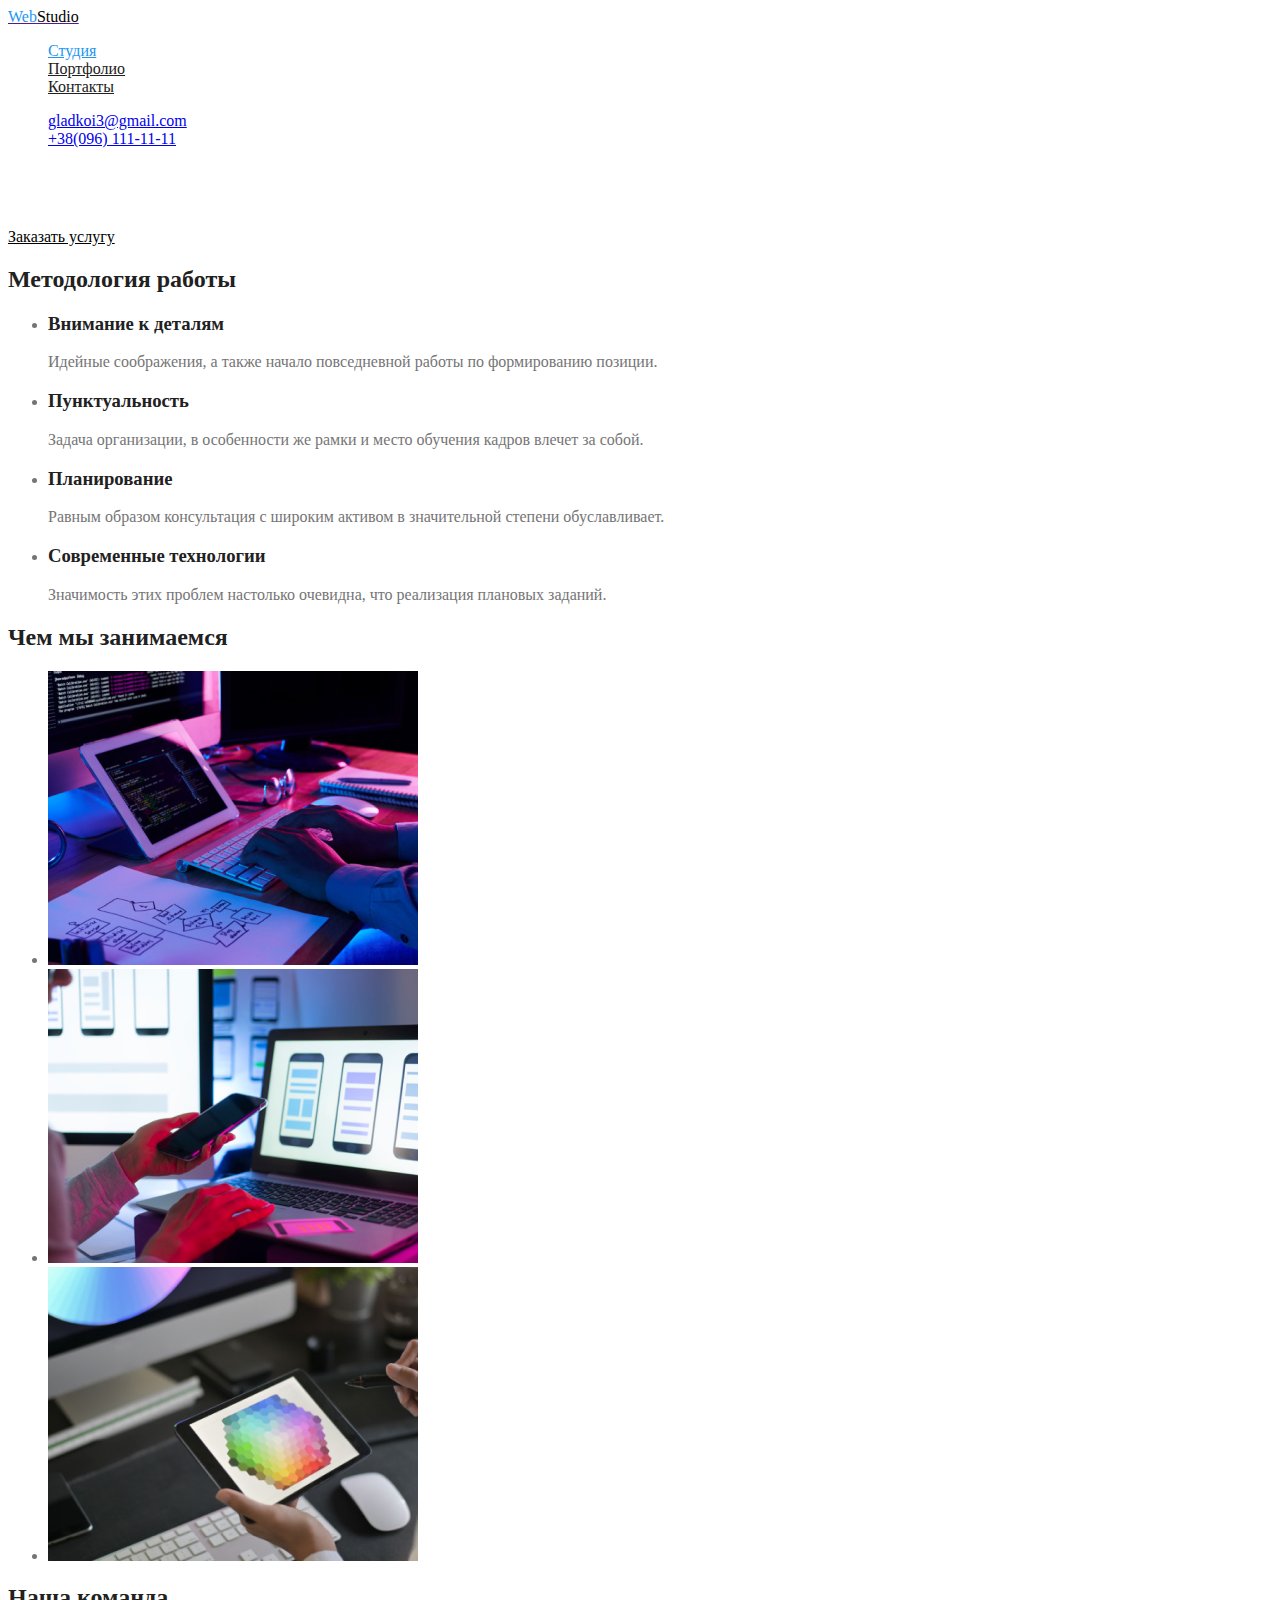
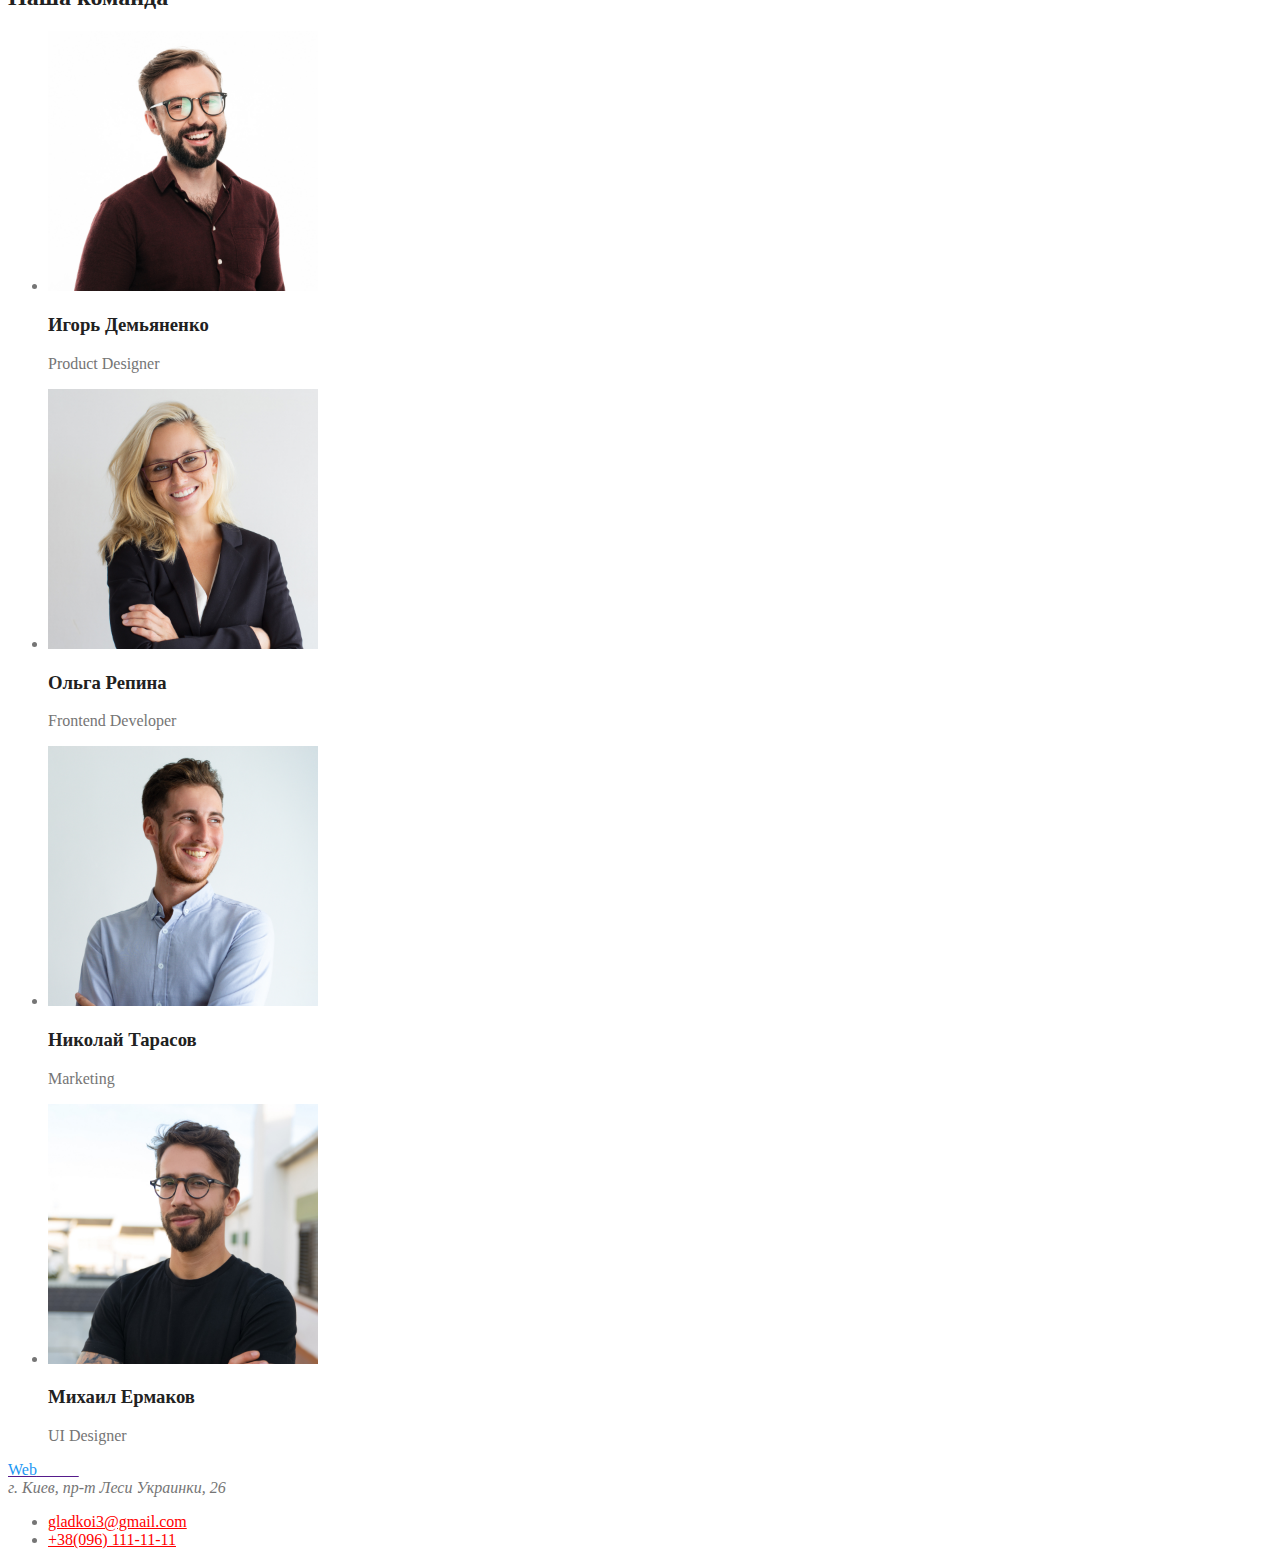
==== index.html @ ba532610 "почті" ====
<!DOCTYPE html>
<html lang="ru">

<head>
    <!-- Служебная информация -->
    <meta charset="utf-8">
    <title> ДЗ по первому занятию</title>
    <link rel="stylesheet" href="./css/css.css">
</head>

<body>
    <!---Шапка -->
    <header>
        <nav>
            <a href="" class="logo"><span class="logo-web">Web</span><span class="logo-studio">Studio</span> </a>

            <ul class="nav-site list">
                <li><a href="./index.html" class="link current">Студия</a></li>
                <li><a href="./portfolio.html" class="link">Портфолио</a></li>
                <li><a href="" class="link">Контакты</a></li>
            </ul>
        </nav>
        <ul class="nav-addres list">
            <!-- Ссылка на адрес электронной почты  -->
            <li><a href="mailto:gladkoi3@gmail.com" class="link">gladkoi3@gmail.com</a></li>
            <!-- Ссылка на телефонный номер -->
            <li><a href="tel:+380961111111" class="link">+38(096) 111-11-11</a></li>
        </ul>
    </header>
    <!--Решение бизнеса -->
    <main>
        <!-- Герой -->
        <section class="hero">
            <h1 class="hero-title">Эффективные решения для вашего бизнеса</h1>
            <a href="" class="button current">Заказать услугу</a>
        </section>
        <!-- Преимущества(advantages) -->
        <section class="section">
            <h2 class="section-title">Методология работы</h2>

            <ul class="advantages">
                <li>
                    <h3 class="title">Внимание к деталям</h3>
                    <p>
                        Идейные соображения, а также начало повседневной работы по формированию позиции.
                    </p>
                </li>
                <li>
                    <h3 class="title">Пунктуальность</h3>
                    <p>
                        Задача организации, в особенности же рамки и место обучения кадров влечет за собой.
                    </p>
                </li>
                <li>
                    <h3 class="title">Планирование</h3>
                    <p>
                        Равным образом консультация с широким активом в значительной степени обуславливает.
                    </p>
                </li>
                <li>
                    <h3 class="title">Современные технологии</h3>
                    <p>
                        Значимость этих проблем настолько очевидна, что реализация плановых заданий. </p>
                </li>
            </ul>
        </section>
        <!--- Чем занимаемся -->
        <section class="section">
            <h2 class="section-title">Чем мы занимаемся</h2>
            <ul class="work">
                <li class="page">
                    <a href=""></a>
                    <img src="./img/1.png" alt="" width="370" height="294">
                </li>
                <li>
                    <a href=""></a>
                    <img src="./img/2.png" alt="" width="370" height="294">
                </li>
                <li>
                    <a href=""></a>
                    <img src="./img/3.png" alt="" width="370" height="294">
                </li>

            </ul>



        </section>
        <!-- Команда -->
        <section class="section">
            <h2 class="section-title">Наша команда</h2>
            <ul class="command">
                <li>
                    <img src="./img/Igor.jpg" alt="" width="270" height="260">
                    <h3 class="title">Игорь Демьяненко</h3>
                    <p><span lang="en"> Product Designer</span></p>
                </li>

                <li>
                    <img src="./img/Olga.jpg" alt="" width="270" height="260">
                    <h3 class="title">Ольга Репина</h3>
                    <p><span lang="en">Frontend Developer</span></p>
                </li>

                <li>
                    <img src="./img/Nikolai.jpg" alt="" width="270" height="260">
                    <h3 class="title">Николай Тарасов</h3>
                    <p><span lang="en">Marketing</span></p>
                </li>

                <li>
                    <img src="./img/Michail.jpg" alt="" width="270" height="260">
                    <h3 class="title">Михаил Ермаков</h3>
                    <p><span lang="en">UI Designer</span></p>
                </li>

            </ul>

        </section>
    </main>
    <!--Подвал-->
    <footer>
        <a href="" class="logo"><span class="logo-web">Web</span><span class="right-studio">Studio</span> </a>
        <address>г. Киев, пр-т Леси Украинки, 26</address>
        <ul class="footer">
            <!-- Ссылка на адрес электронной почты  -->
            <li><a href="mailto:gladkoi3@gmail.com " class="link">gladkoi3@gmail.com</a></li>
            <!-- Ссылка на телефонный номер -->
            <li><a href="tel:+380961111111" class="link">+38(096) 111-11-11</a></li>
        </ul>


    </footer>

</body>

</html>
---- css/css.css ----
:root {
  --prymari-text-color: #757575;
  --title-text-color: #212121;
  --accent-color: #2196f3;
  --black-text: #000000;
  --white-text: #ffffff;
}

body {
  background-color: #ffffff;
  color: var(--prymari-text-color);
}
.list {
  list-style: none;
}
/*Колір основного тексту: color:#757575; */
/*Колір втооринного тексту:сolor:  #212121;*/
/* Чорний лого:#000000;білий лого:color: #FFFFFF; */
/* Акцент-синій #2196F3;*/
/*Вторичний колір фону: #E5E5E5*/

/*Стилізація лого- logo*/
.logo-web {
  color: var(--accent-color);
}
.logo-studio {
  color: var(--black-text);
}

/*Стилізація навігації по сайту - nav-site*/
.nav-site .link {
  color: var(--title-text-color);
}
.nav-site .link:hover,
.nav-site .link:focus {
  color: var(--accent-color);
}
.nav-site .link.current {
  color: var(--accent-color);
}
}
/*Стилызація навігації адресу - nav-addres*/
.nav-addres .link {
  color: var(--prymari-text-color);
}
.nav-addres .link:hover,
.nav-addres .link:focus {
  color: var(--accent-color);
}
/*Hero*/
.hero-title {
  color: var(--white-text);
}
/* Стилізація Преимуществ(advantages)*/
.section .section-title {
  color: var(--title-text-color);
}
.advantages .title {
  color: var(--title-text-color);
}
/* Чем занимаемся(work)*/

/* Команда(command)*/

.command .title {
  color: var(--title-text-color);
}
/* Стилізація підвалу(footer)*/
.right-studio {
  color: var(--white-text);
}
.footer .link {
  color: red; /* rgba(255, 255, 255, 0.6);*/
}
.button {
  color: var(--black-text);
  background-color: var(--white-text);
}
.hero .prymari {
  color: var(--white-text);
  background-color: var(--accent-color);
}

/* portfolio*/

 .project .project-title{
  color: var(--title-text-color);
}
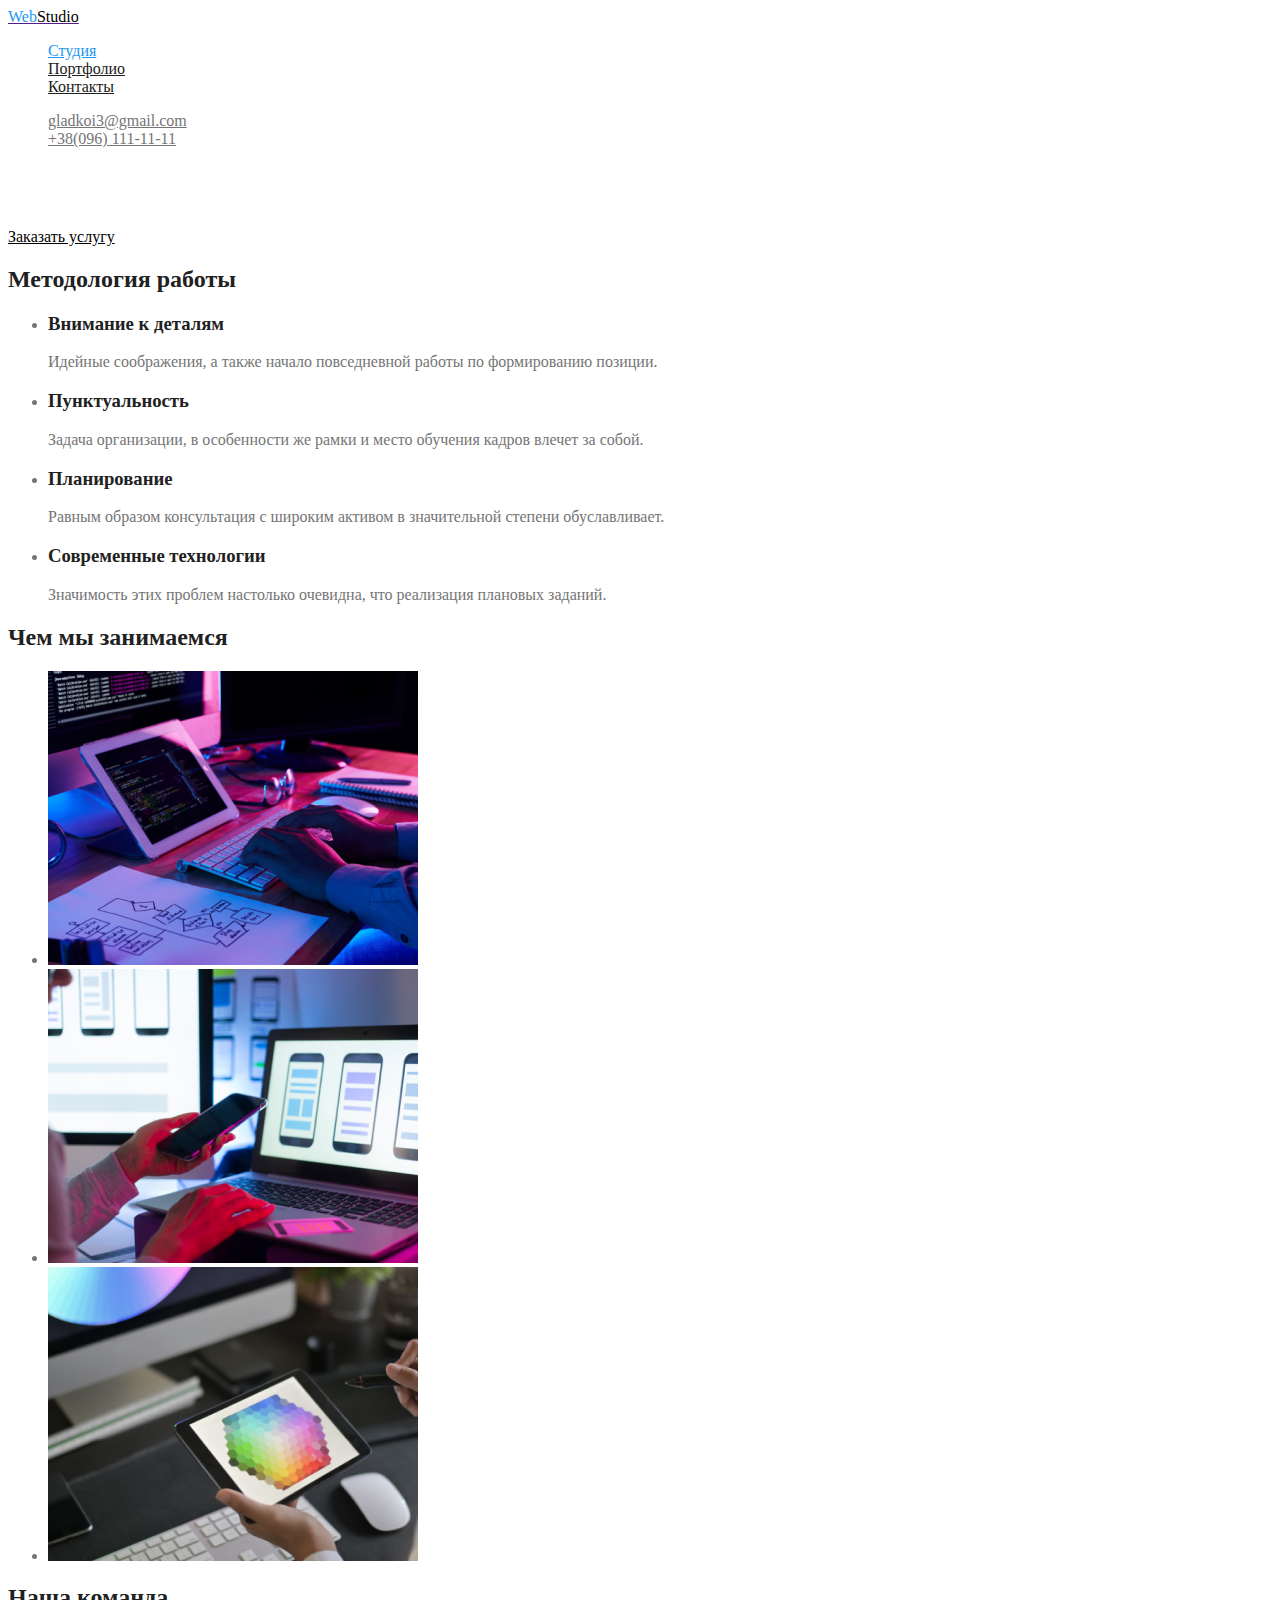
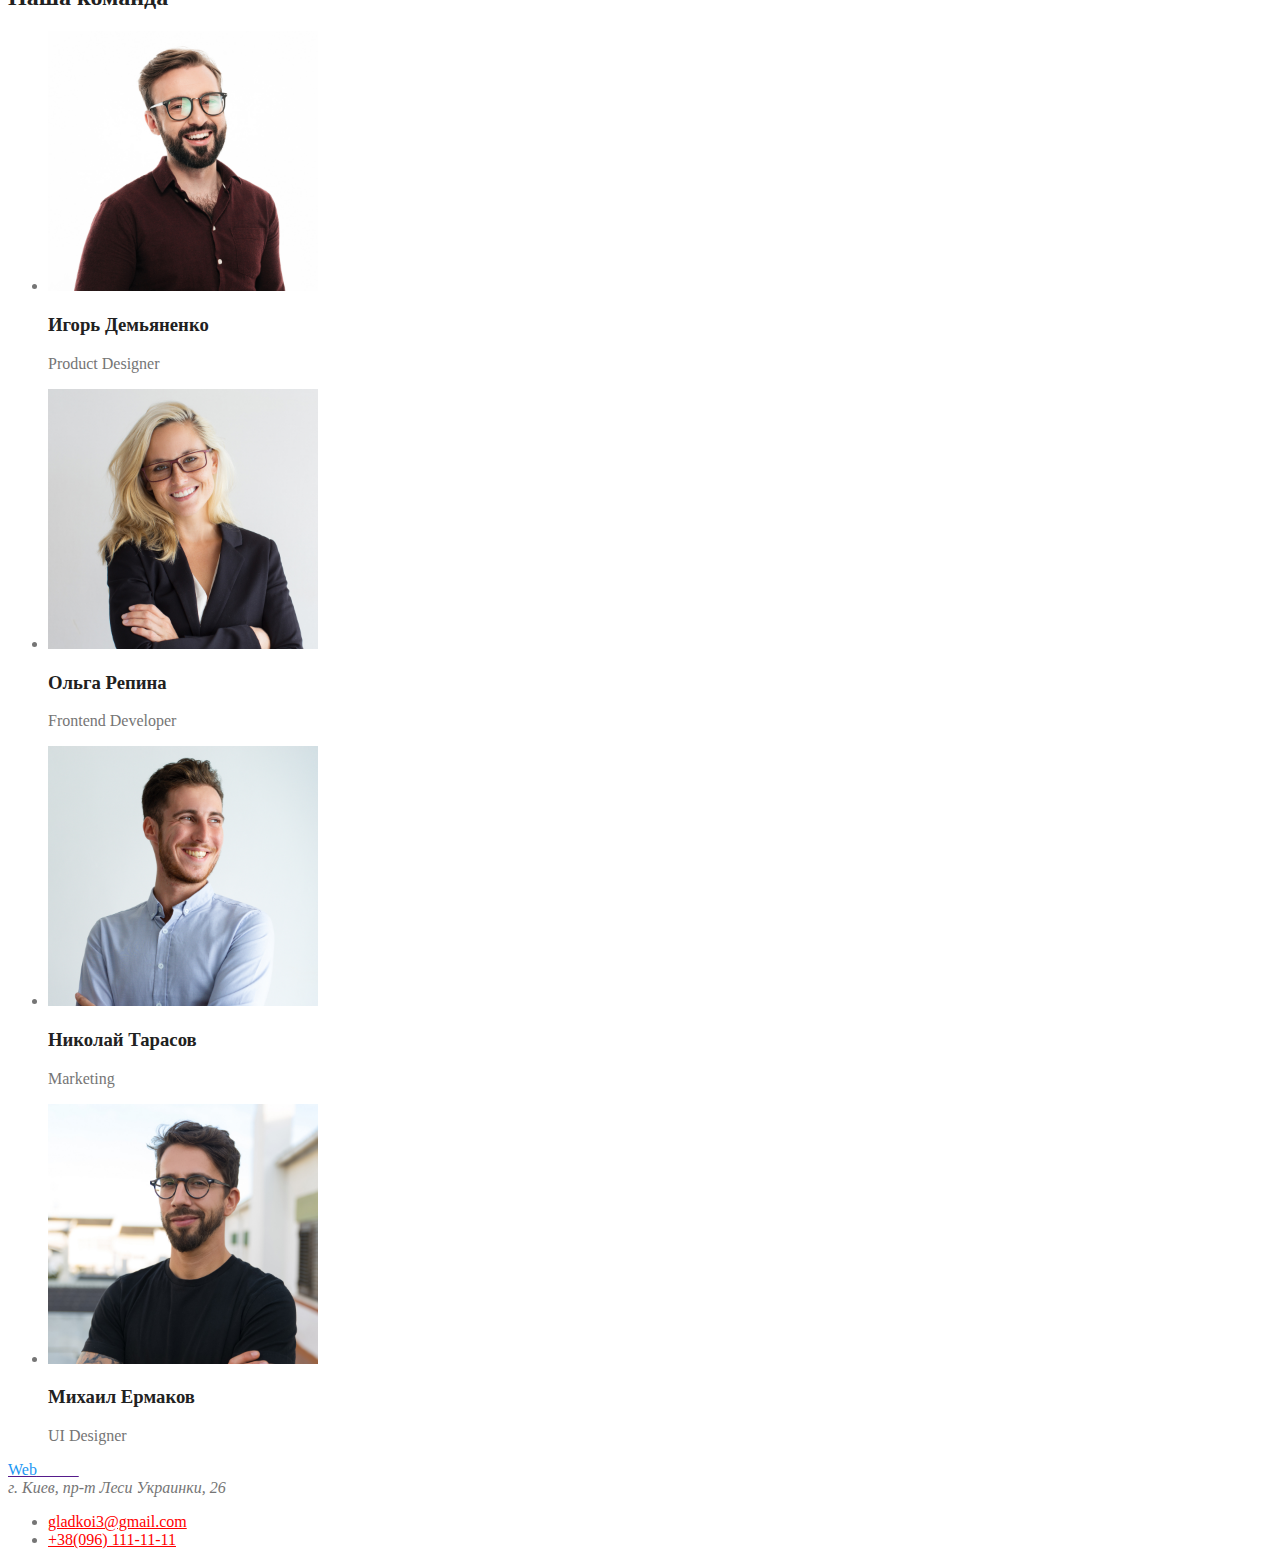
==== commit 06a449dc: "почті" ====
--- a/index.html
+++ b/index.html
@@ -12,15 +12,15 @@
     <!---Шапка -->
     <header>
         <nav>
-            <a href="" class="logo"><span class="logo-web">Web</span><span class="logo-studio">Studio</span> </a>
+            <a href="" class="logo"><span class="logo-accent">Web</span><span class="logo-studio">Studio</span> </a>
 
-            <ul class="nav-site list">
+            <ul class="site-nav list">
                 <li><a href="./index.html" class="link current">Студия</a></li>
                 <li><a href="./portfolio.html" class="link">Портфолио</a></li>
                 <li><a href="" class="link">Контакты</a></li>
             </ul>
         </nav>
-        <ul class="nav-addres list">
+        <ul class="contacts list">
             <!-- Ссылка на адрес электронной почты  -->
             <li><a href="mailto:gladkoi3@gmail.com" class="link">gladkoi3@gmail.com</a></li>
             <!-- Ссылка на телефонный номер -->
@@ -89,7 +89,7 @@
         <!-- Команда -->
         <section class="section">
             <h2 class="section-title">Наша команда</h2>
-            <ul class="command">
+            <ul class="team">
                 <li>
                     <img src="./img/Igor.jpg" alt="" width="270" height="260">
                     <h3 class="title">Игорь Демьяненко</h3>
@@ -120,7 +120,7 @@
     </main>
     <!--Подвал-->
     <footer>
-        <a href="" class="logo"><span class="logo-web">Web</span><span class="right-studio">Studio</span> </a>
+        <a href="" class="logo"><span class="logo-accent">Web</span><span class="logo-text">Studio</span> </a>
         <address>г. Киев, пр-т Леси Украинки, 26</address>
         <ul class="footer">
             <!-- Ссылка на адрес электронной почты  -->
--- a/css/css.css
+++ b/css/css.css
@@ -1,5 +1,5 @@
 :root {
-  --prymari-text-color: #757575;
+  --prymary-text-color: #757575;
   --title-text-color: #212121;
   --accent-color: #2196f3;
   --black-text: #000000;
@@ -8,7 +8,7 @@
 
 body {
   background-color: #ffffff;
-  color: var(--prymari-text-color);
+  color: var(--prymary-text-color);
 }
 .list {
   list-style: none;
@@ -20,7 +20,7 @@
 /*Вторичний колір фону: #E5E5E5*/
 
 /*Стилізація лого- logo*/
-.logo-web {
+.logo-accent {
   color: var(--accent-color);
 }
 .logo-studio {
@@ -28,25 +28,26 @@
 }
 
 /*Стилізація навігації по сайту - nav-site*/
-.nav-site .link {
+.site-nav .link {
   color: var(--title-text-color);
 }
-.nav-site .link:hover,
-.nav-site .link:focus {
+.site-nav .link:hover,
+.site-nav .link:focus {
   color: var(--accent-color);
 }
-.nav-site .link.current {
+.site-nav .link.current {
   color: var(--accent-color);
 }
+
+/*Стилызація навігації адресу - contacts*/
+.contacts .link {
+  color: var(--prymary-text-color);
 }
-/*Стилызація навігації адресу - nav-addres*/
-.nav-addres .link {
-  color: var(--prymari-text-color);
-}
-.nav-addres .link:hover,
-.nav-addres .link:focus {
+.contacts .link:hover,
+.contacts .link:focus {
   color: var(--accent-color);
 }
+
 /*Hero*/
 .hero-title {
   color: var(--white-text);
@@ -62,11 +63,11 @@
 
 /* Команда(command)*/
 
-.command .title {
+.team .title {
   color: var(--title-text-color);
 }
 /* Стилізація підвалу(footer)*/
-.right-studio {
+.logo-text {
   color: var(--white-text);
 }
 .footer .link {
@@ -83,6 +84,6 @@
 
 /* portfolio*/
 
- .project .project-title{
+.project-list .title-name {
   color: var(--title-text-color);
-}+}
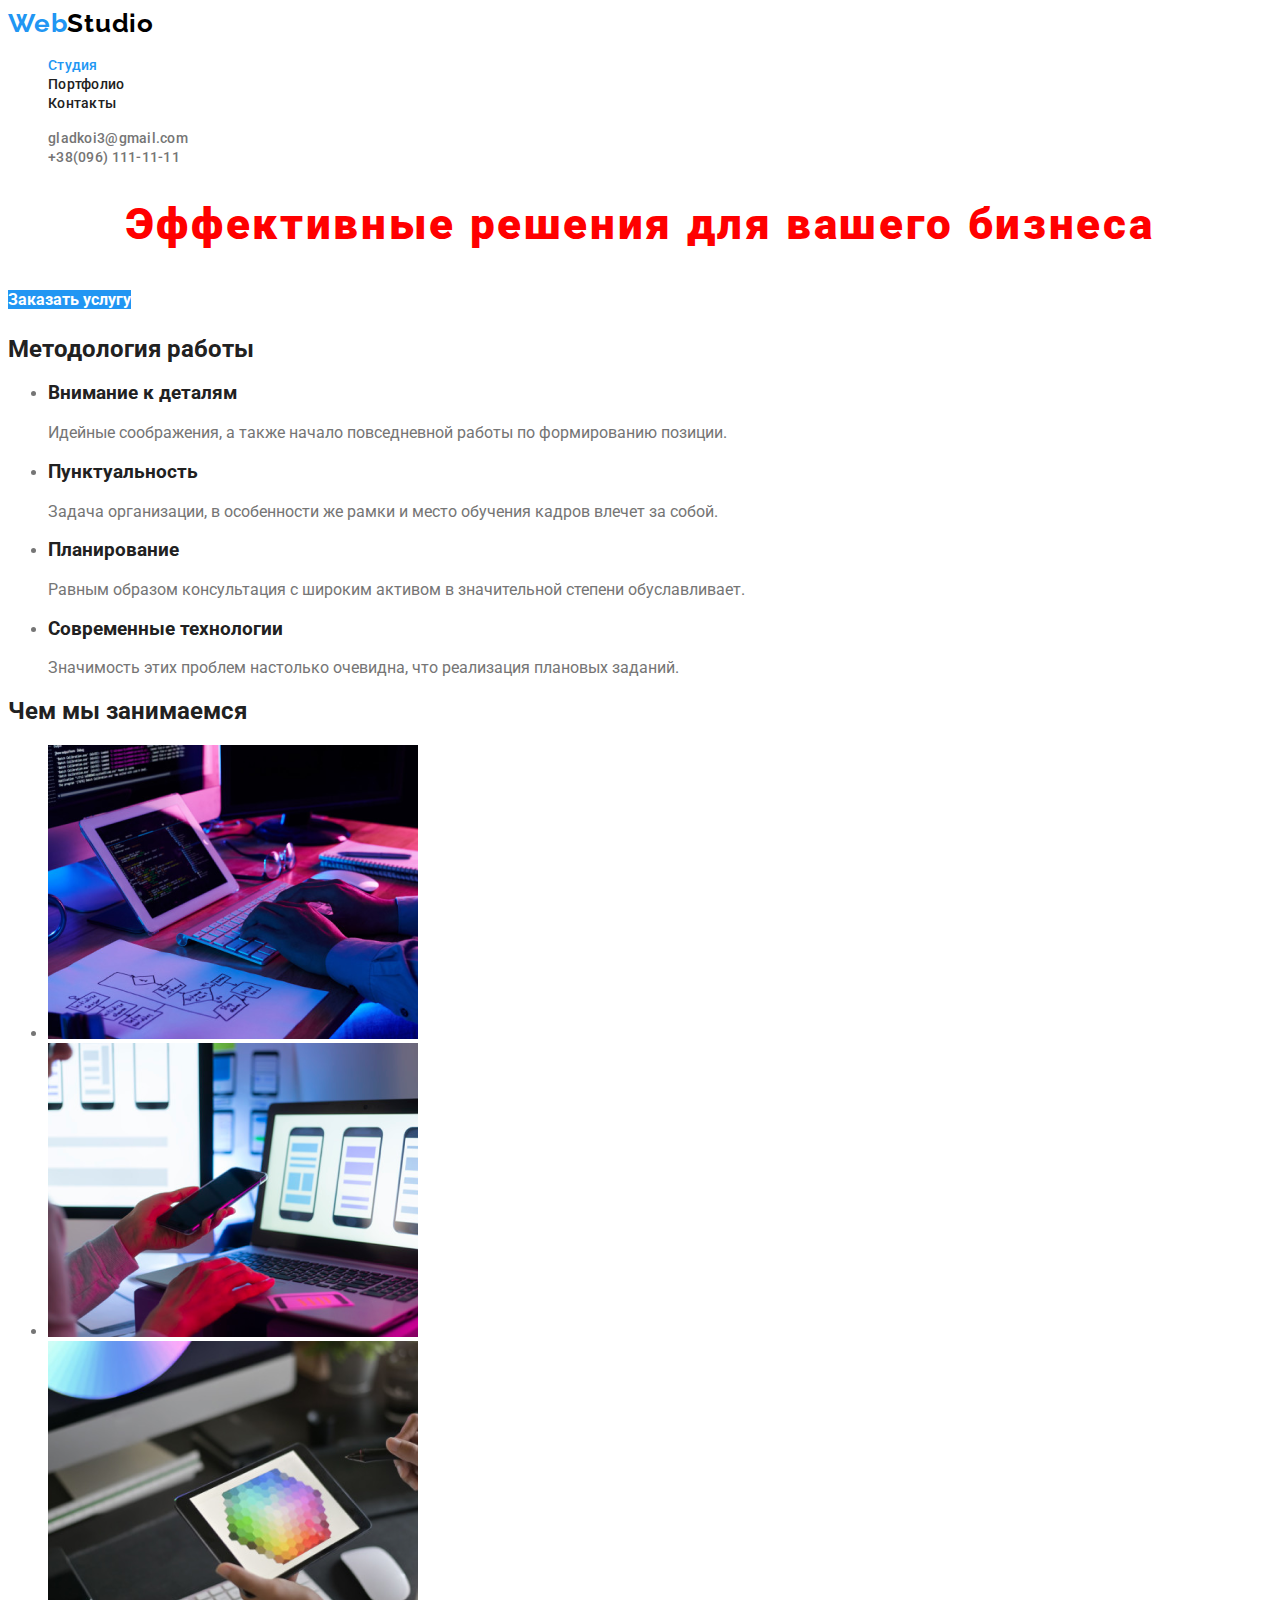
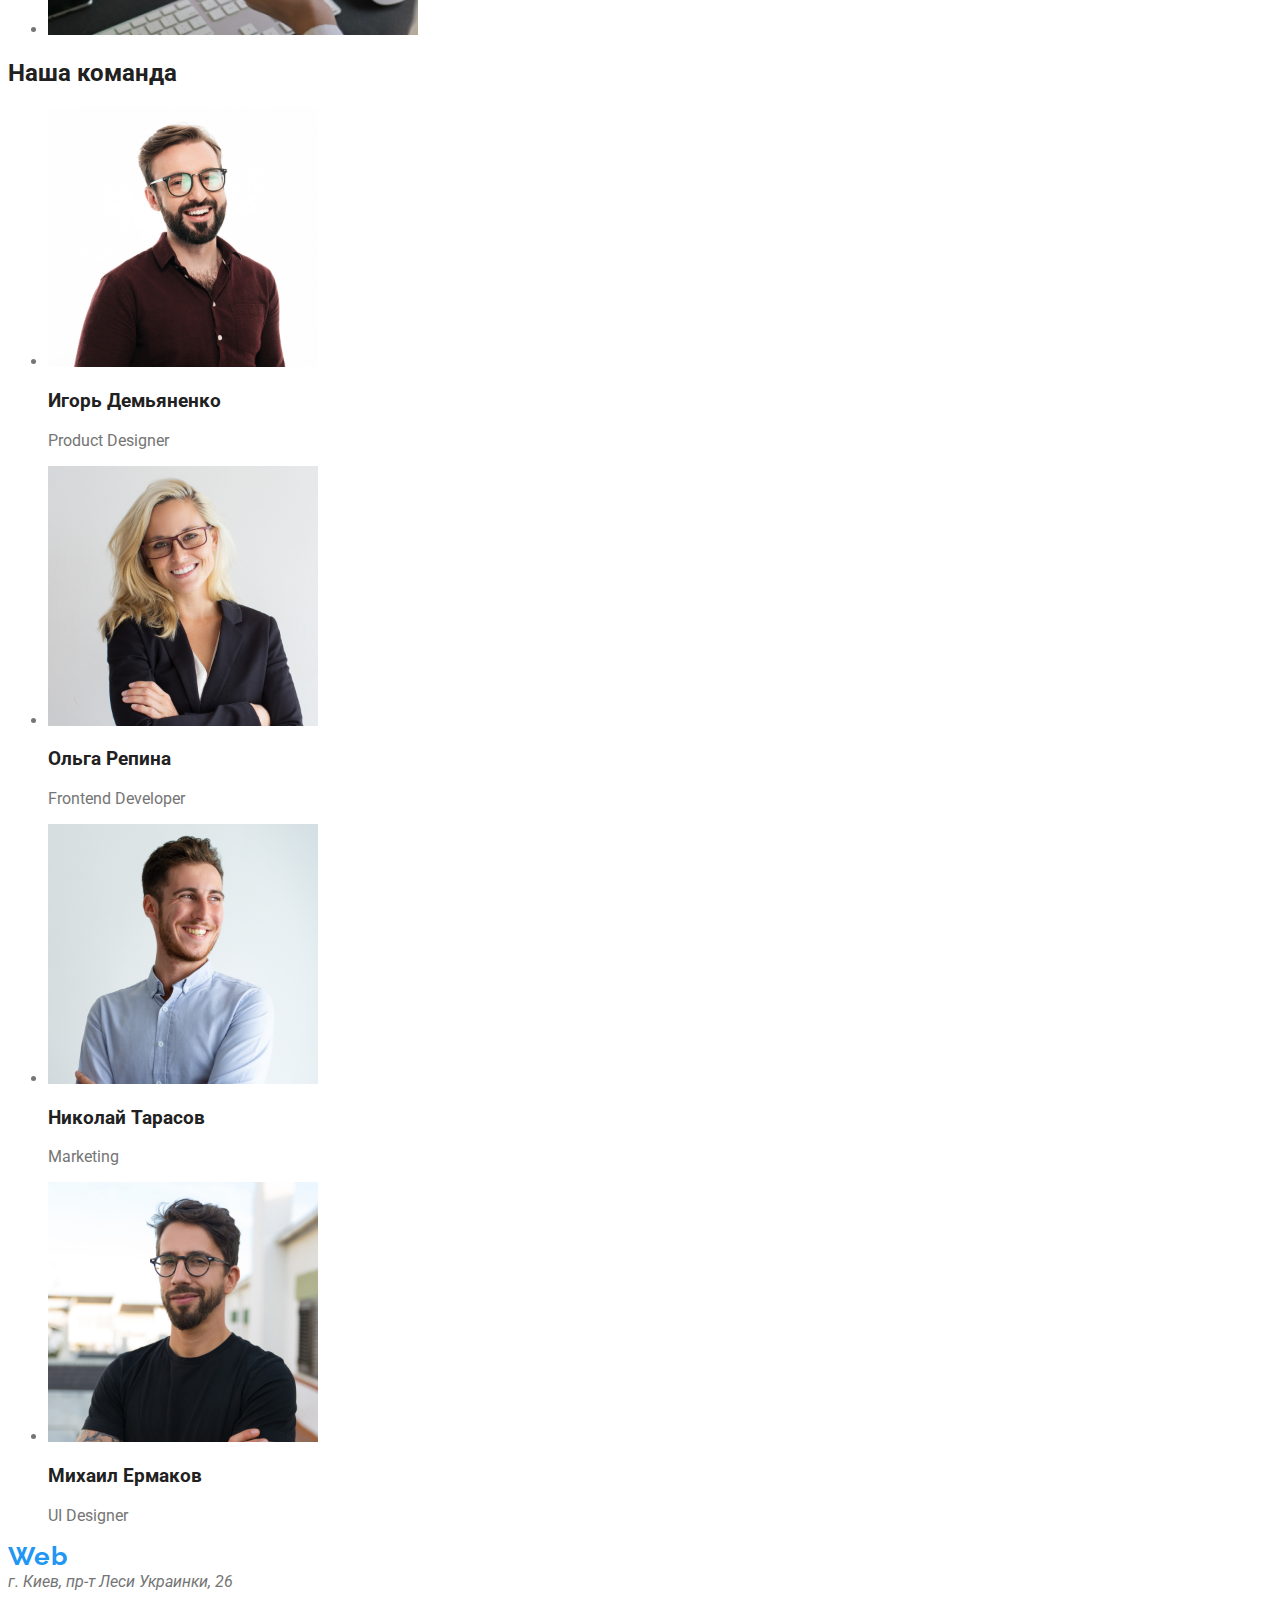
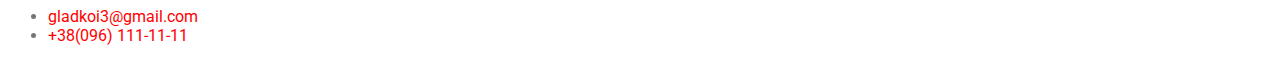
==== commit be7c49dd: "Стилізація тексту" ====
--- a/index.html
+++ b/index.html
@@ -4,7 +4,12 @@
 <head>
     <!-- Служебная информация -->
     <meta charset="utf-8">
-    <title> ДЗ по первому занятию</title>
+    <title> ДЗ по первому
+    </title>
+    <link rel="preconnect" href="https://fonts.gstatic.com">
+    <link
+        href="https://fonts.googleapis.com/css2?family=Raleway:wght@700&family=Roboto:wght@400;500;700;900&display=swap"
+        rel="stylesheet">
     <link rel="stylesheet" href="./css/css.css">
 </head>
 
--- a/css/css.css
+++ b/css/css.css
@@ -9,9 +9,13 @@
 body {
   background-color: #ffffff;
   color: var(--prymary-text-color);
+  font-family: Roboto, sans-serif;
 }
 .list {
   list-style: none;
+}
+a {
+  text-decoration: none;
 }
 /*Колір основного тексту: color:#757575; */
 /*Колір втооринного тексту:сolor:  #212121;*/
@@ -22,14 +26,28 @@
 /*Стилізація лого- logo*/
 .logo-accent {
   color: var(--accent-color);
+  font-family: Raleway, cursive;
+  letter-spacing: 0.03em;
+  font-weight: bold;
+  font-size: 26px;
+  line-height: 1.19;
 }
 .logo-studio {
   color: var(--black-text);
+  font-family: Raleway, cursive;
+  letter-spacing: 0.03em;
+  font-weight: bold;
+  font-size: 26px;
+  line-height: 1.19;
 }
 
 /*Стилізація навігації по сайту - nav-site*/
 .site-nav .link {
   color: var(--title-text-color);
+  font-weight: 500;
+  font-size: 14px;
+  line-height: 1.14;
+  letter-spacing: 0.02em;
 }
 .site-nav .link:hover,
 .site-nav .link:focus {
@@ -42,6 +60,10 @@
 /*Стилызація навігації адресу - contacts*/
 .contacts .link {
   color: var(--prymary-text-color);
+  font-weight: 500;
+  font-size: 14px;
+  line-height: 1.14;
+  letter-spacing: 0.02em;
 }
 .contacts .link:hover,
 .contacts .link:focus {
@@ -50,7 +72,12 @@
 
 /*Hero*/
 .hero-title {
-  color: var(--white-text);
+  color: red /*var(--white-text)*/;
+  font-weight: 900;
+  font-size: 44px;
+  line-height: 1.36;
+  text-align: center;
+  letter-spacing: 0.06em;
 }
 /* Стилізація Преимуществ(advantages)*/
 .section .section-title {
@@ -69,13 +96,21 @@
 /* Стилізація підвалу(footer)*/
 .logo-text {
   color: var(--white-text);
+  font-family: Raleway, cursive;
+  letter-spacing: 0.03em;
+  font-weight: bold;
+  font-size: 26px;
+  line-height: 1.19;
 }
 .footer .link {
   color: red; /* rgba(255, 255, 255, 0.6);*/
 }
 .button {
-  color: var(--black-text);
-  background-color: var(--white-text);
+  color: var(--white-text);
+  background-color: var(--accent-color);
+  font-weight: bold;
+  font-size: 16px;
+  line-height: 1.87;
 }
 .hero .prymari {
   color: var(--white-text);
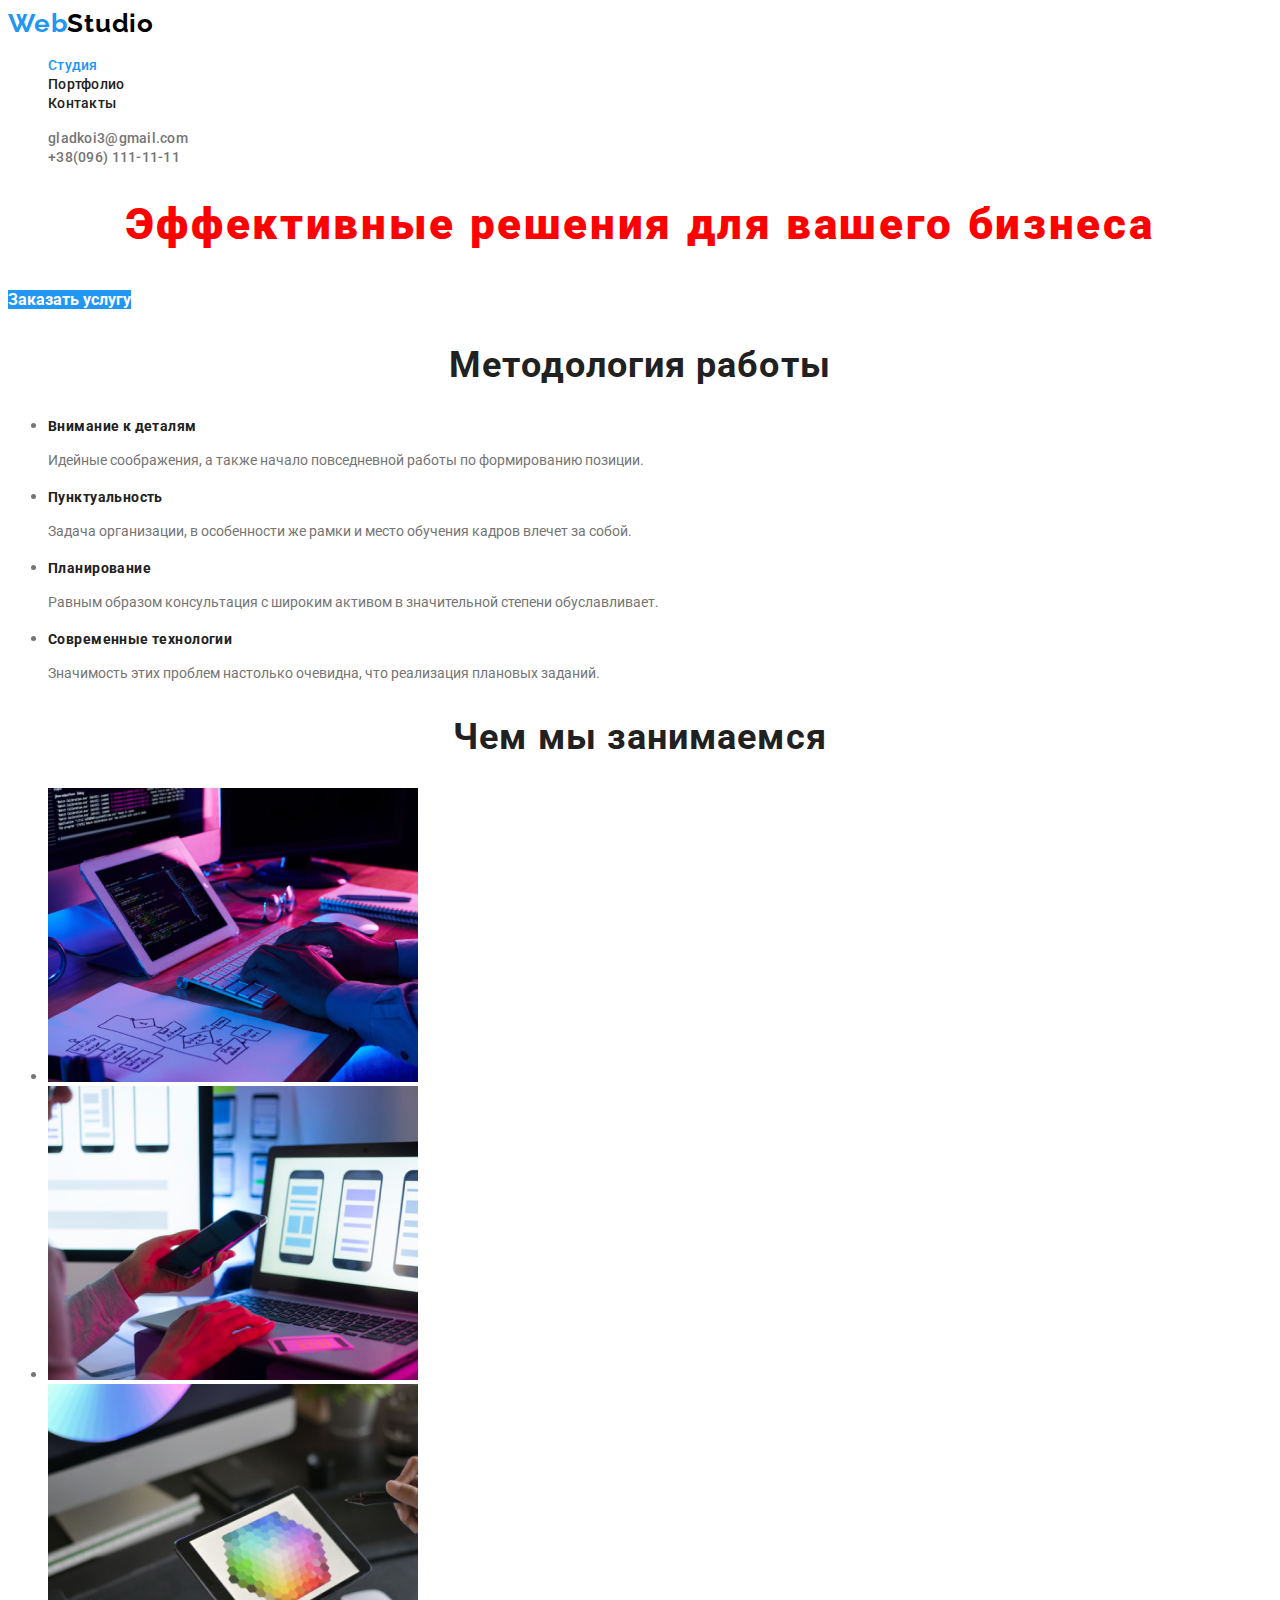
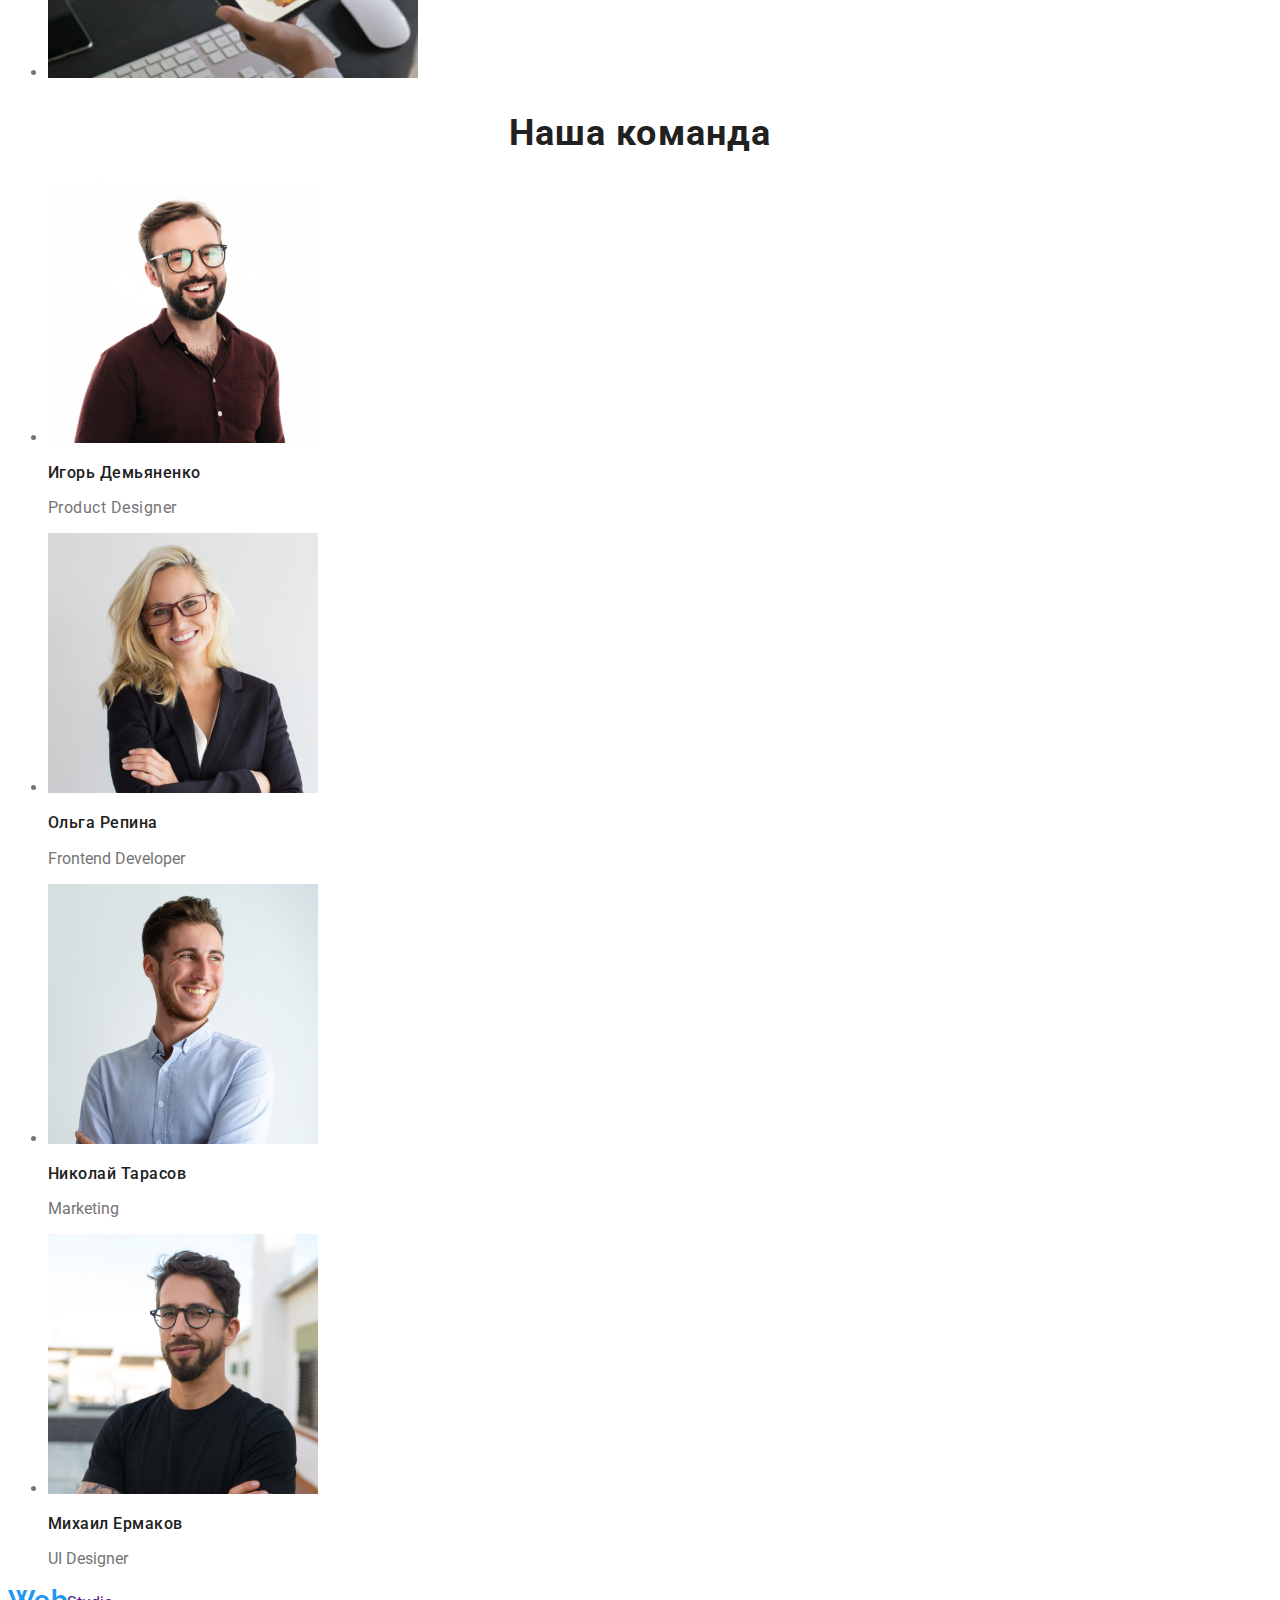
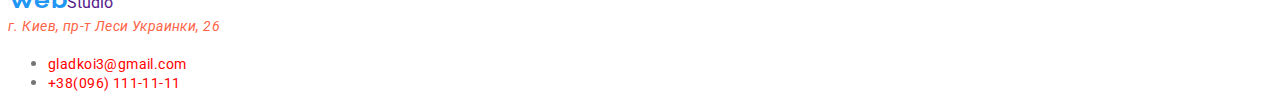
==== commit fe035ff0: "Доробив дещо" ====
--- a/index.html
+++ b/index.html
@@ -46,25 +46,25 @@
             <ul class="advantages">
                 <li>
                     <h3 class="title">Внимание к деталям</h3>
-                    <p>
+                    <p class="text">
                         Идейные соображения, а также начало повседневной работы по формированию позиции.
                     </p>
                 </li>
                 <li>
                     <h3 class="title">Пунктуальность</h3>
-                    <p>
+                    <p class="text">
                         Задача организации, в особенности же рамки и место обучения кадров влечет за собой.
                     </p>
                 </li>
                 <li>
                     <h3 class="title">Планирование</h3>
-                    <p>
+                    <p class="text">
                         Равным образом консультация с широким активом в значительной степени обуславливает.
                     </p>
                 </li>
                 <li>
                     <h3 class="title">Современные технологии</h3>
-                    <p>
+                    <p class="text">
                         Значимость этих проблем настолько очевидна, что реализация плановых заданий. </p>
                 </li>
             </ul>
@@ -98,7 +98,7 @@
                 <li>
                     <img src="./img/Igor.jpg" alt="" width="270" height="260">
                     <h3 class="title">Игорь Демьяненко</h3>
-                    <p><span lang="en"> Product Designer</span></p>
+                    <p class="text"><span lang="en"> Product Designer</span></p>
                 </li>
 
                 <li>
@@ -126,7 +126,7 @@
     <!--Подвал-->
     <footer>
         <a href="" class="logo"><span class="logo-accent">Web</span><span class="logo-text">Studio</span> </a>
-        <address>г. Киев, пр-т Леси Украинки, 26</address>
+        <address class="addres-text">г. Киев, пр-т Леси Украинки, 26</address>
         <ul class="footer">
             <!-- Ссылка на адрес электронной почты  -->
             <li><a href="mailto:gladkoi3@gmail.com " class="link">gladkoi3@gmail.com</a></li>
--- a/css/css.css
+++ b/css/css.css
@@ -1,5 +1,7 @@
 :root {
   --prymary-text-color: #757575;
+  --prymary-bg-color:#E5E5E5;
+  --minor-bg-color:#F5F4FA;
   --title-text-color: #212121;
   --accent-color: #2196f3;
   --black-text: #000000;
@@ -79,22 +81,58 @@
   text-align: center;
   letter-spacing: 0.06em;
 }
+.hero .button {
+  color: var(--white-text);
+  background-color: var(--accent-color);
+  font-weight: bold;
+  font-size: 16px;
+  line-height: 1.87;
+  text-align: center;
+}
 /* Стилізація Преимуществ(advantages)*/
-.section .section-title {
+.section-title {
   color: var(--title-text-color);
+  font-weight: bold;
+  font-size: 36px;
+  line-height: 42px;
+  text-align: center;
+  letter-spacing: 0.03em;
 }
-.advantages .title {
+.advantages .text{
+  
+font-size: 14px;
+line-height: 1.71;
+}
+
+ .advantages .title {
   color: var(--title-text-color);
+  font-weight: bold;
+font-weight: bold;
+font-size: 14px;
+line-height: 1.14;
+letter-spacing: 0.03em;
 }
-/* Чем занимаемся(work)*/
 
-/* Команда(command)*/
+/* team*/
+.team .title{
+  color: var(--title-text-color);
+  font-weight: 500;
+font-size: 16px;
+line-height: 1.19;
+letter-spacing: 0.03em;
 
-.team .title {
-  color: var(--title-text-color);
+
+}
+
+.team .text{
+font-size: 16px;
+line-height: 1.19;
+letter-spacing: 0.03em;
+
+}
 }
 /* Стилізація підвалу(footer)*/
-.logo-text {
+.logo-text{
   color: var(--white-text);
   font-family: Raleway, cursive;
   letter-spacing: 0.03em;
@@ -102,23 +140,46 @@
   font-size: 26px;
   line-height: 1.19;
 }
+
+.addres-text{
+  color: tomato /*var{var(--white-text)}*/;
+  font-size: 14px;
+line-height: 1.71;
+letter-spacing: 0.03em;
+}
 .footer .link {
   color: red; /* rgba(255, 255, 255, 0.6);*/
+  font-size: 14px;
+line-height: 1.19;
+
+
+letter-spacing: 0.03em;
+
 }
-.button {
-  color: var(--white-text);
-  background-color: var(--accent-color);
-  font-weight: bold;
-  font-size: 16px;
-  line-height: 1.87;
-}
-.hero .prymari {
-  color: var(--white-text);
-  background-color: var(--accent-color);
-}
+
+
 
 /* portfolio*/
 
-.project-list .title-name {
+.filter{
+font-family: inherit;
+color: var(--title-text-color);
+background-color: var(--prymary-bg-color);
+font-size: 16px;
+line-height: 1.62;
+letter-spacing: 0.03em;
+}
+
+.title-name {
   color: var(--title-text-color);
+  font-size: 18px;
+  font-weight: bold;
+  line-height: 2;
+  letter-spacing: 0.06em
 }
+.project-text{
+  color: var(--prymary-text-color);
+  font-size: 16px;
+line-height: 1.87;
+letter-spacing: 0.03em;
+}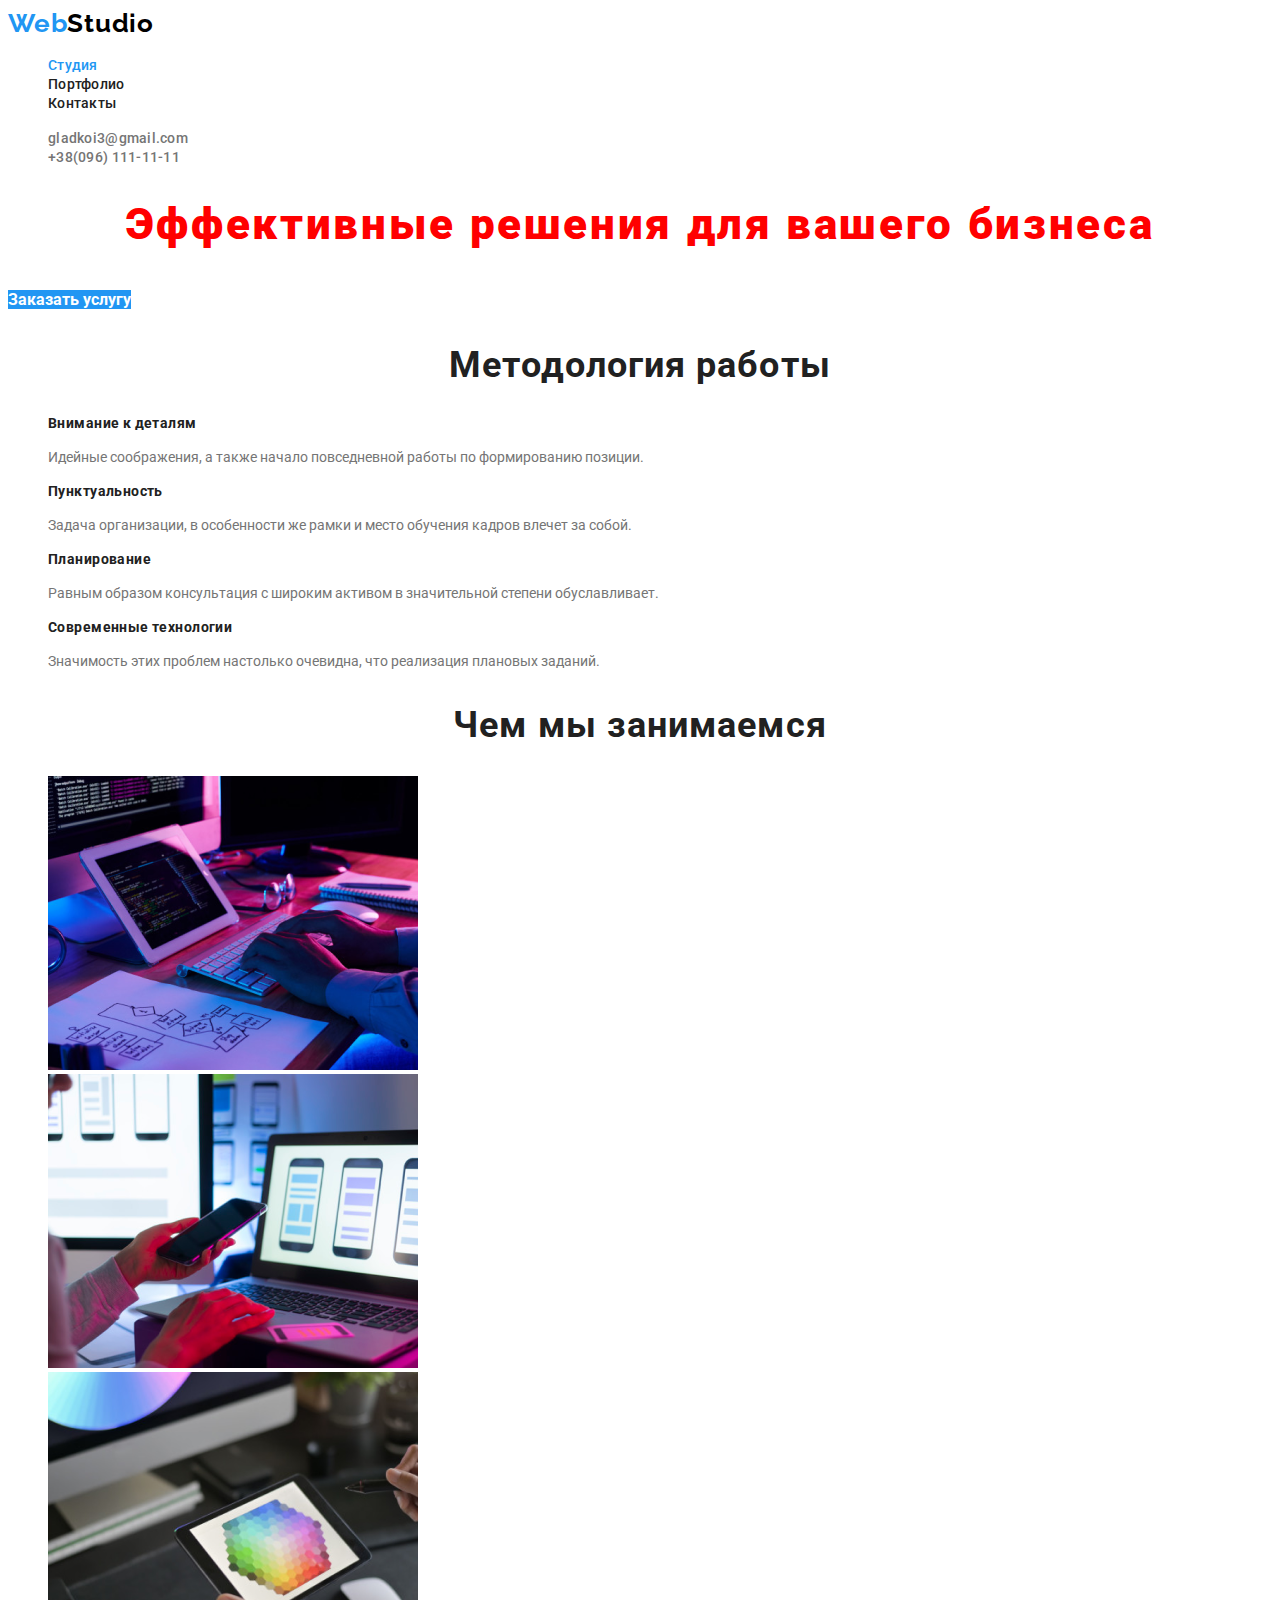
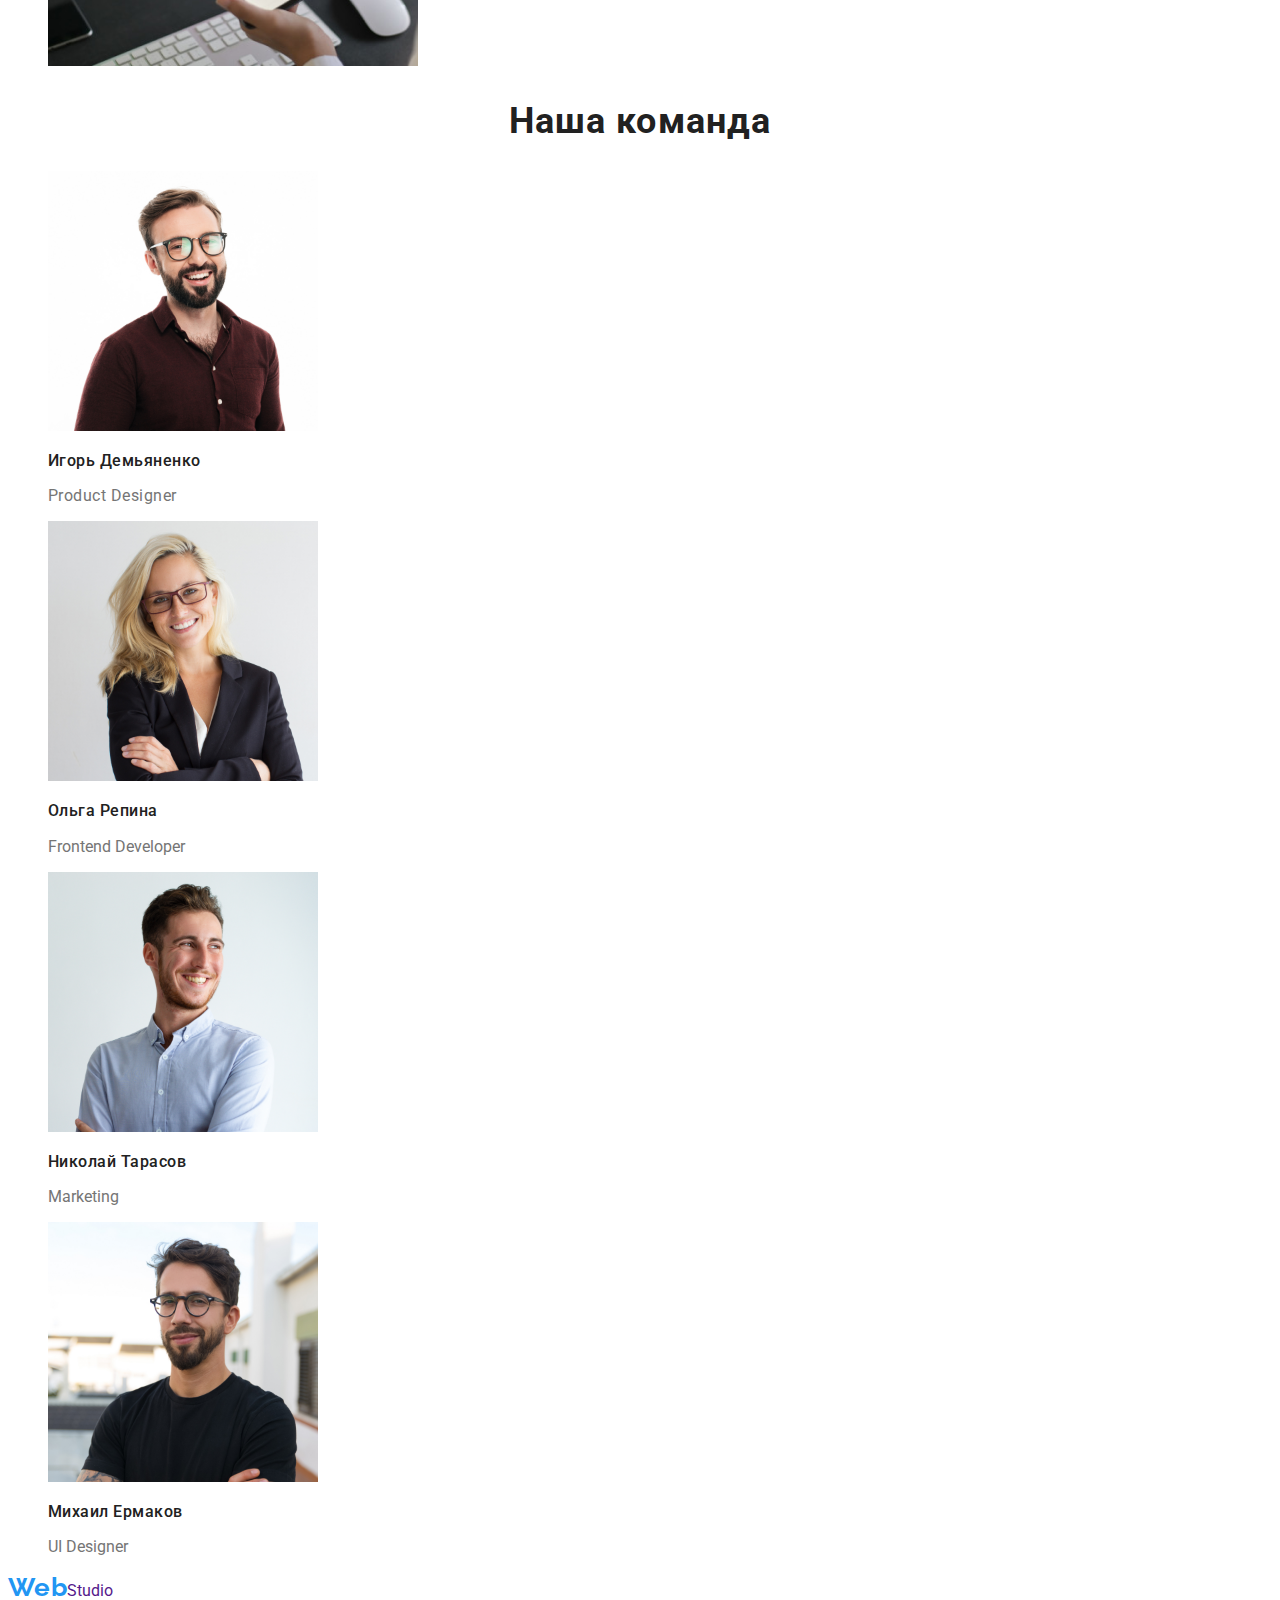
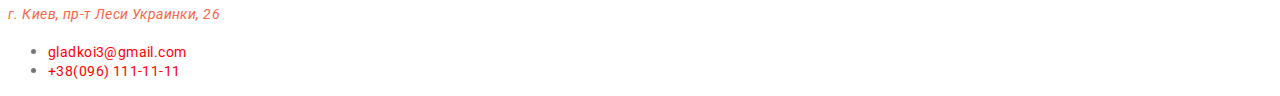
==== commit c07610ed: "почти" ====
--- a/index.html
+++ b/index.html
@@ -43,7 +43,7 @@
         <section class="section">
             <h2 class="section-title">Методология работы</h2>
 
-            <ul class="advantages">
+            <ul class="advantages list">
                 <li>
                     <h3 class="title">Внимание к деталям</h3>
                     <p class="text">
@@ -72,7 +72,7 @@
         <!--- Чем занимаемся -->
         <section class="section">
             <h2 class="section-title">Чем мы занимаемся</h2>
-            <ul class="work">
+            <ul class="work list">
                 <li class="page">
                     <a href=""></a>
                     <img src="./img/1.png" alt="" width="370" height="294">
@@ -94,7 +94,7 @@
         <!-- Команда -->
         <section class="section">
             <h2 class="section-title">Наша команда</h2>
-            <ul class="team">
+            <ul class="team list">
                 <li>
                     <img src="./img/Igor.jpg" alt="" width="270" height="260">
                     <h3 class="title">Игорь Демьяненко</h3>
--- a/css/css.css
+++ b/css/css.css
@@ -151,10 +151,7 @@
   color: red; /* rgba(255, 255, 255, 0.6);*/
   font-size: 14px;
 line-height: 1.19;
-
-
-letter-spacing: 0.03em;
-
+letter-spacing:0.03em;
 }
 
 
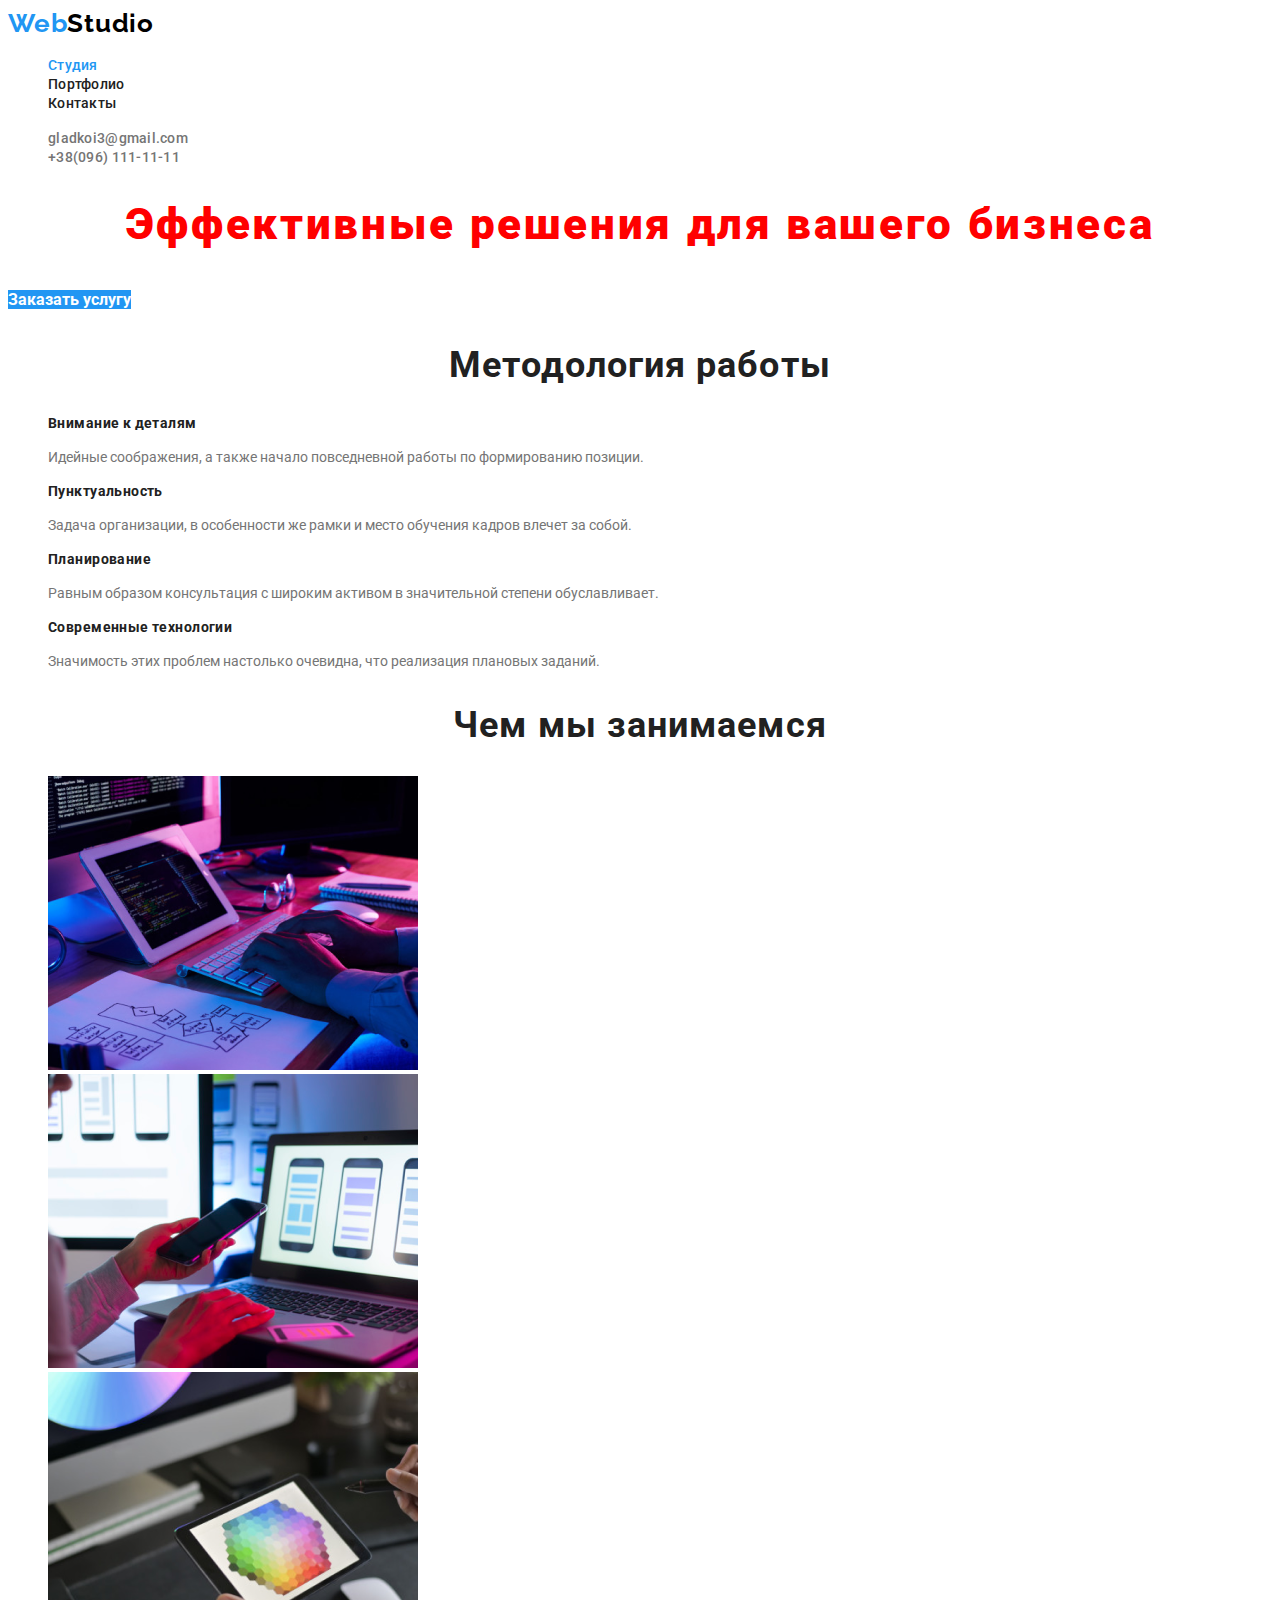
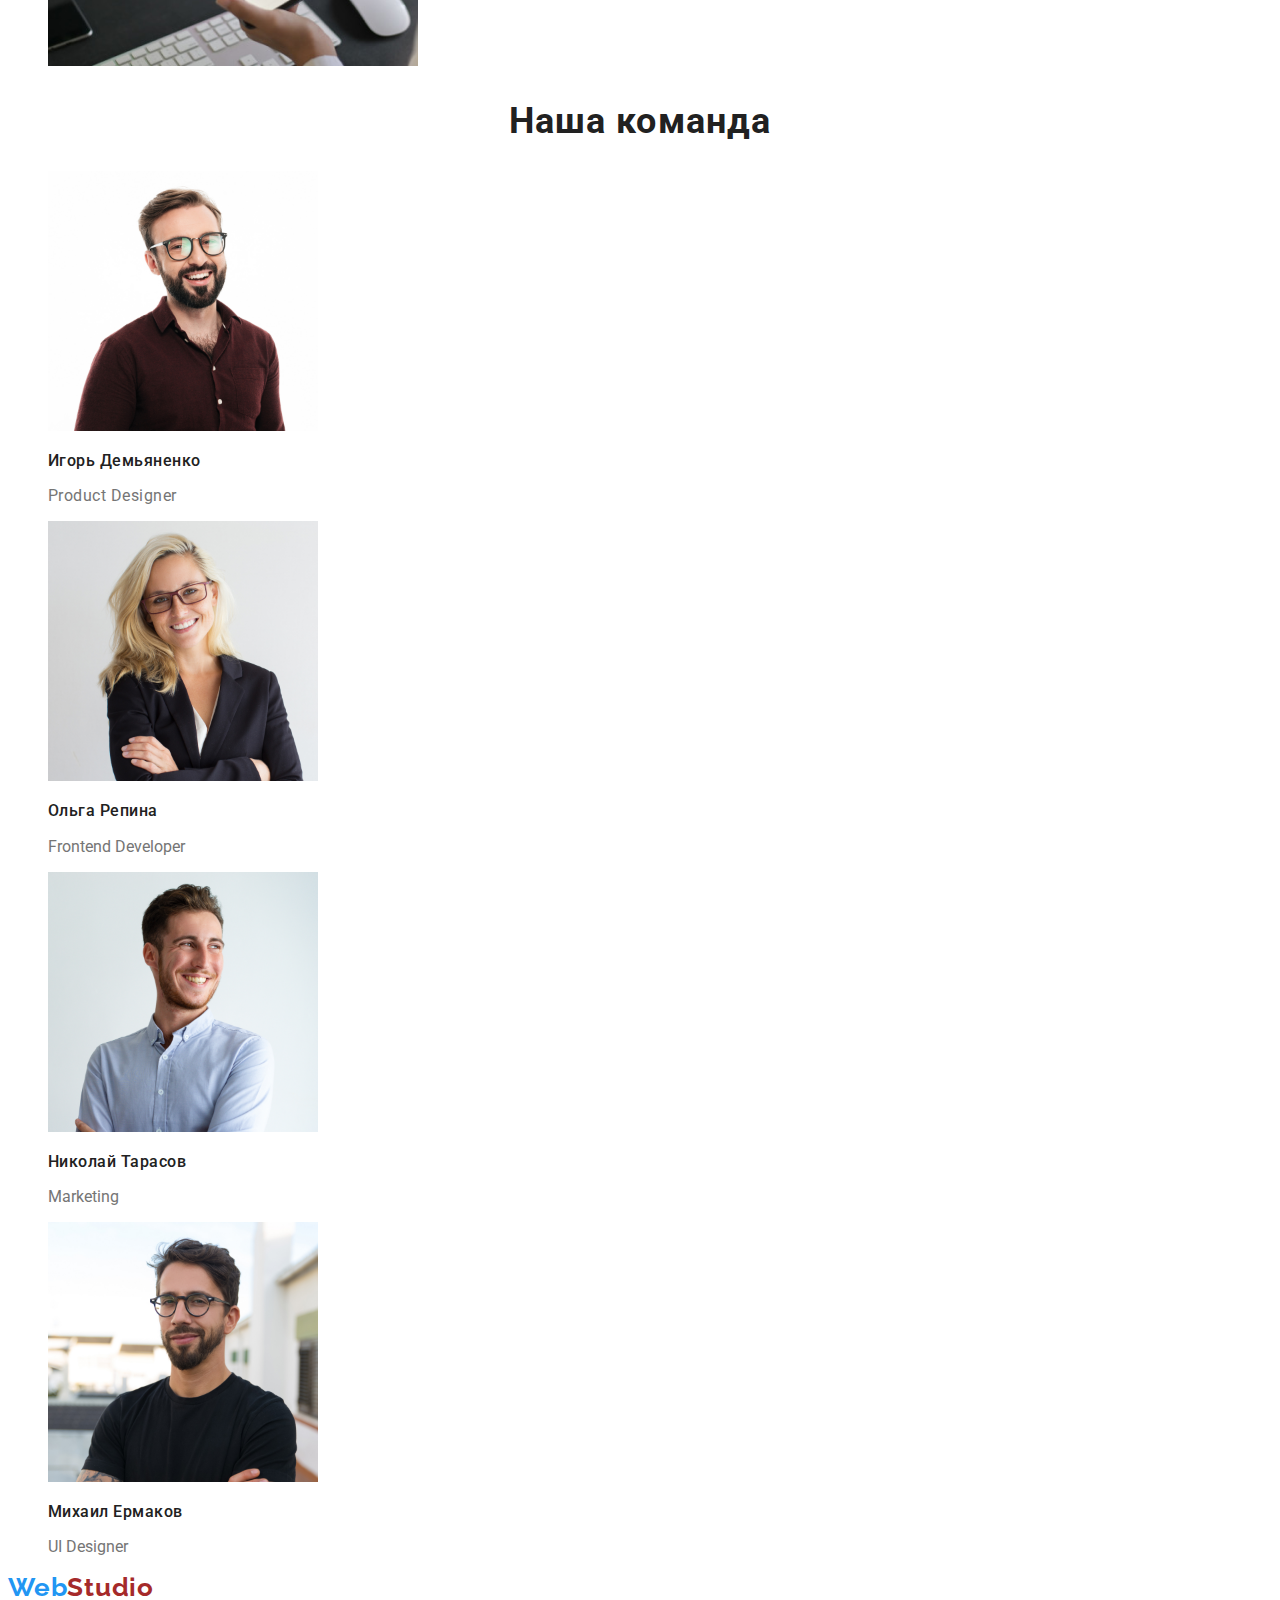
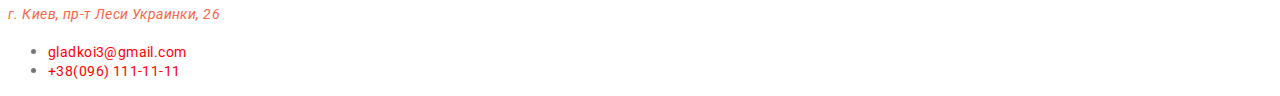
==== commit 42d47740: "кінець" ====
--- a/index.html
+++ b/index.html
@@ -125,7 +125,7 @@
     </main>
     <!--Подвал-->
     <footer>
-        <a href="" class="logo"><span class="logo-accent">Web</span><span class="logo-text">Studio</span> </a>
+        <a href="" class="logo"><span class="logo-accent">Web</span><span class="logo-white">Studio</span> </a>
         <address class="addres-text">г. Киев, пр-т Леси Украинки, 26</address>
         <ul class="footer">
             <!-- Ссылка на адрес электронной почты  -->
--- a/css/css.css
+++ b/css/css.css
@@ -1,7 +1,7 @@
 :root {
   --prymary-text-color: #757575;
-  --prymary-bg-color:#E5E5E5;
-  --minor-bg-color:#F5F4FA;
+  --prymary-bg-color: #e5e5e5;
+  --minor-bg-color: #f5f4fa;
   --title-text-color: #212121;
   --accent-color: #2196f3;
   --black-text: #000000;
@@ -98,42 +98,38 @@
   text-align: center;
   letter-spacing: 0.03em;
 }
-.advantages .text{
-  
-font-size: 14px;
-line-height: 1.71;
+.advantages .text {
+  font-size: 14px;
+  line-height: 1.71;
 }
 
- .advantages .title {
+.advantages .title {
   color: var(--title-text-color);
   font-weight: bold;
-font-weight: bold;
-font-size: 14px;
-line-height: 1.14;
-letter-spacing: 0.03em;
+  font-weight: bold;
+  font-size: 14px;
+  line-height: 1.14;
+  letter-spacing: 0.03em;
 }
 
 /* team*/
-.team .title{
+.team .title {
   color: var(--title-text-color);
   font-weight: 500;
-font-size: 16px;
-line-height: 1.19;
-letter-spacing: 0.03em;
-
-
+  font-size: 16px;
+  line-height: 1.19;
+  letter-spacing: 0.03em;
 }
 
-.team .text{
-font-size: 16px;
-line-height: 1.19;
-letter-spacing: 0.03em;
+.team .text {
+  font-size: 16px;
+  line-height: 1.19;
+  letter-spacing: 0.03em;
+}
 
-}
-}
 /* Стилізація підвалу(footer)*/
-.logo-text{
-  color: var(--white-text);
+.logo-white {
+  color: brown /* var(--white-text)*/;
   font-family: Raleway, cursive;
   letter-spacing: 0.03em;
   font-weight: bold;
@@ -141,30 +137,28 @@
   line-height: 1.19;
 }
 
-.addres-text{
+.addres-text {
   color: tomato /*var{var(--white-text)}*/;
   font-size: 14px;
-line-height: 1.71;
-letter-spacing: 0.03em;
+  line-height: 1.71;
+  letter-spacing: 0.03em;
 }
 .footer .link {
   color: red; /* rgba(255, 255, 255, 0.6);*/
   font-size: 14px;
-line-height: 1.19;
-letter-spacing:0.03em;
+  line-height: 1.19;
+  letter-spacing: 0.03em;
 }
-
-
 
 /* portfolio*/
 
-.filter{
-font-family: inherit;
-color: var(--title-text-color);
-background-color: var(--prymary-bg-color);
-font-size: 16px;
-line-height: 1.62;
-letter-spacing: 0.03em;
+.filter {
+  font-family: inherit;
+  color: var(--title-text-color);
+  background-color: var(--prymary-bg-color);
+  font-size: 16px;
+  line-height: 1.62;
+  letter-spacing: 0.03em;
 }
 
 .title-name {
@@ -172,11 +166,11 @@
   font-size: 18px;
   font-weight: bold;
   line-height: 2;
-  letter-spacing: 0.06em
+  letter-spacing: 0.06em;
 }
-.project-text{
+.project-text {
   color: var(--prymary-text-color);
   font-size: 16px;
-line-height: 1.87;
-letter-spacing: 0.03em;
-}+  line-height: 1.87;
+  letter-spacing: 0.03em;
+}
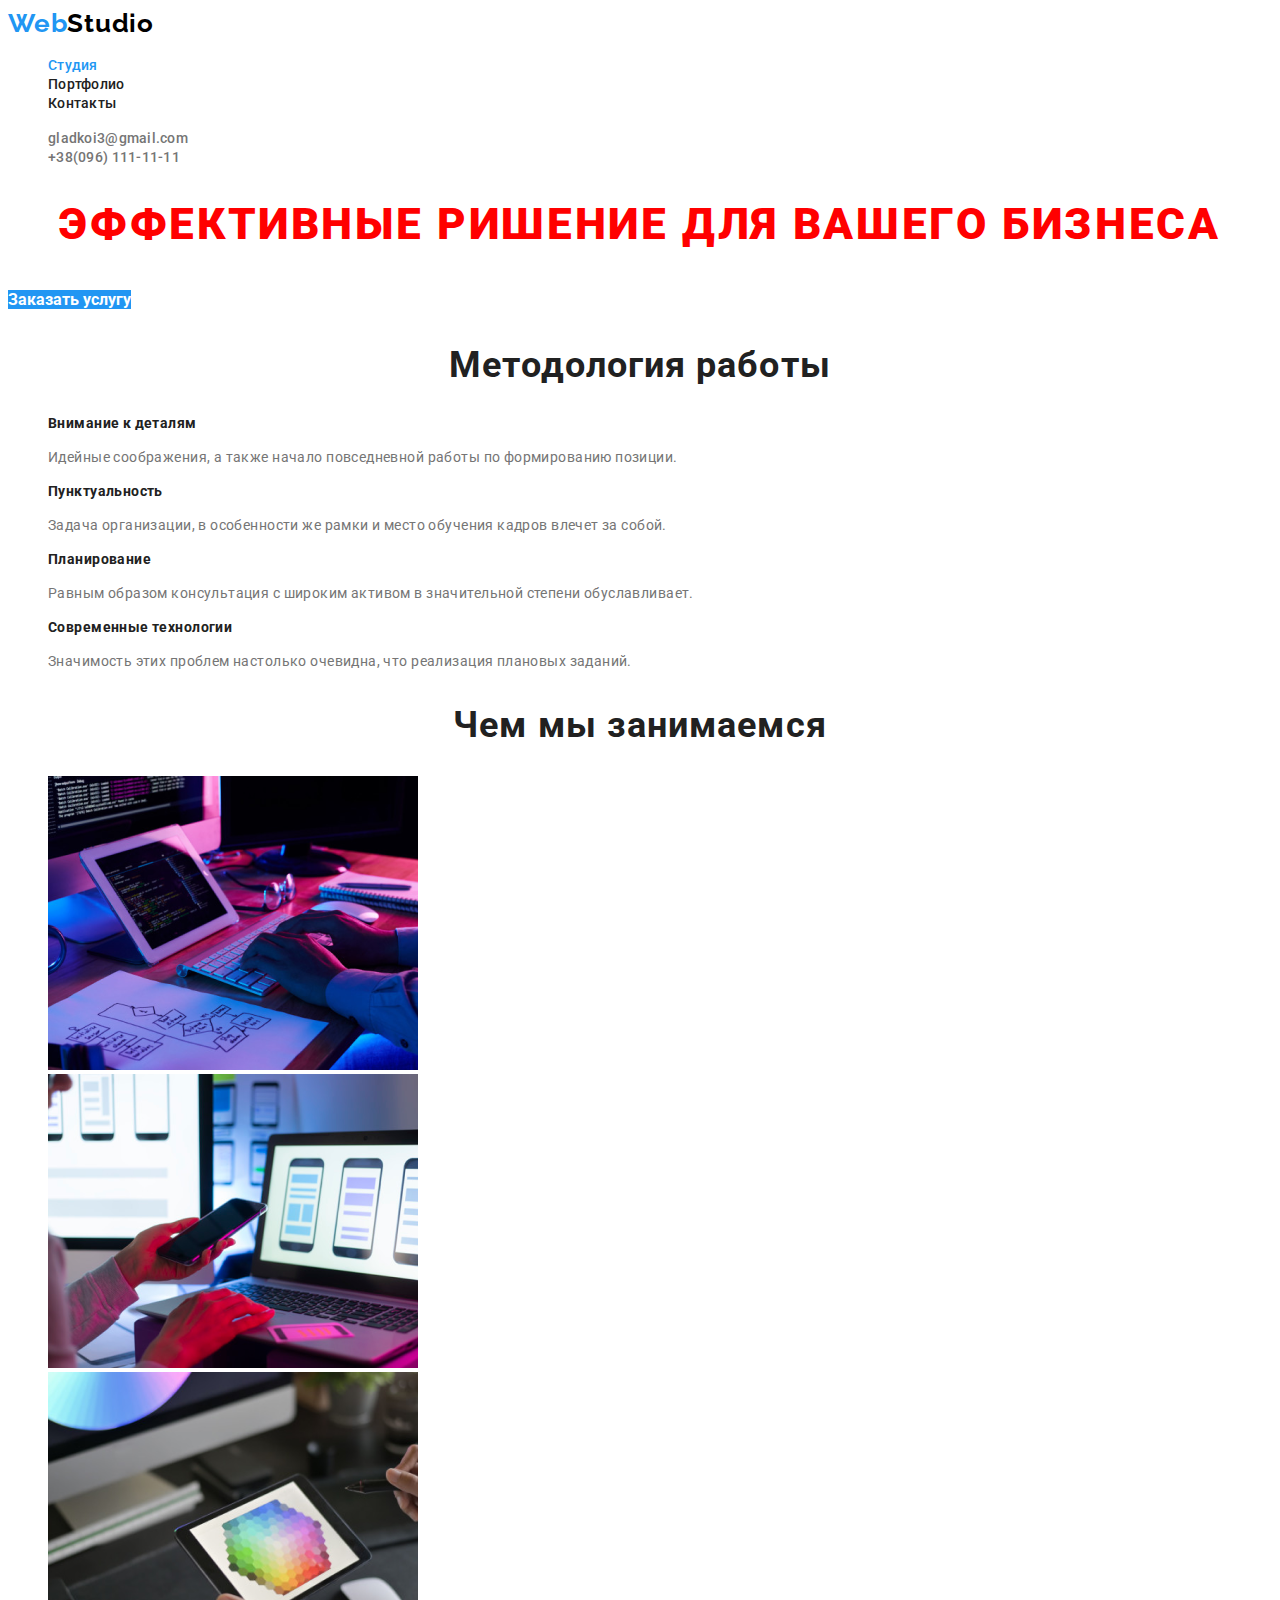
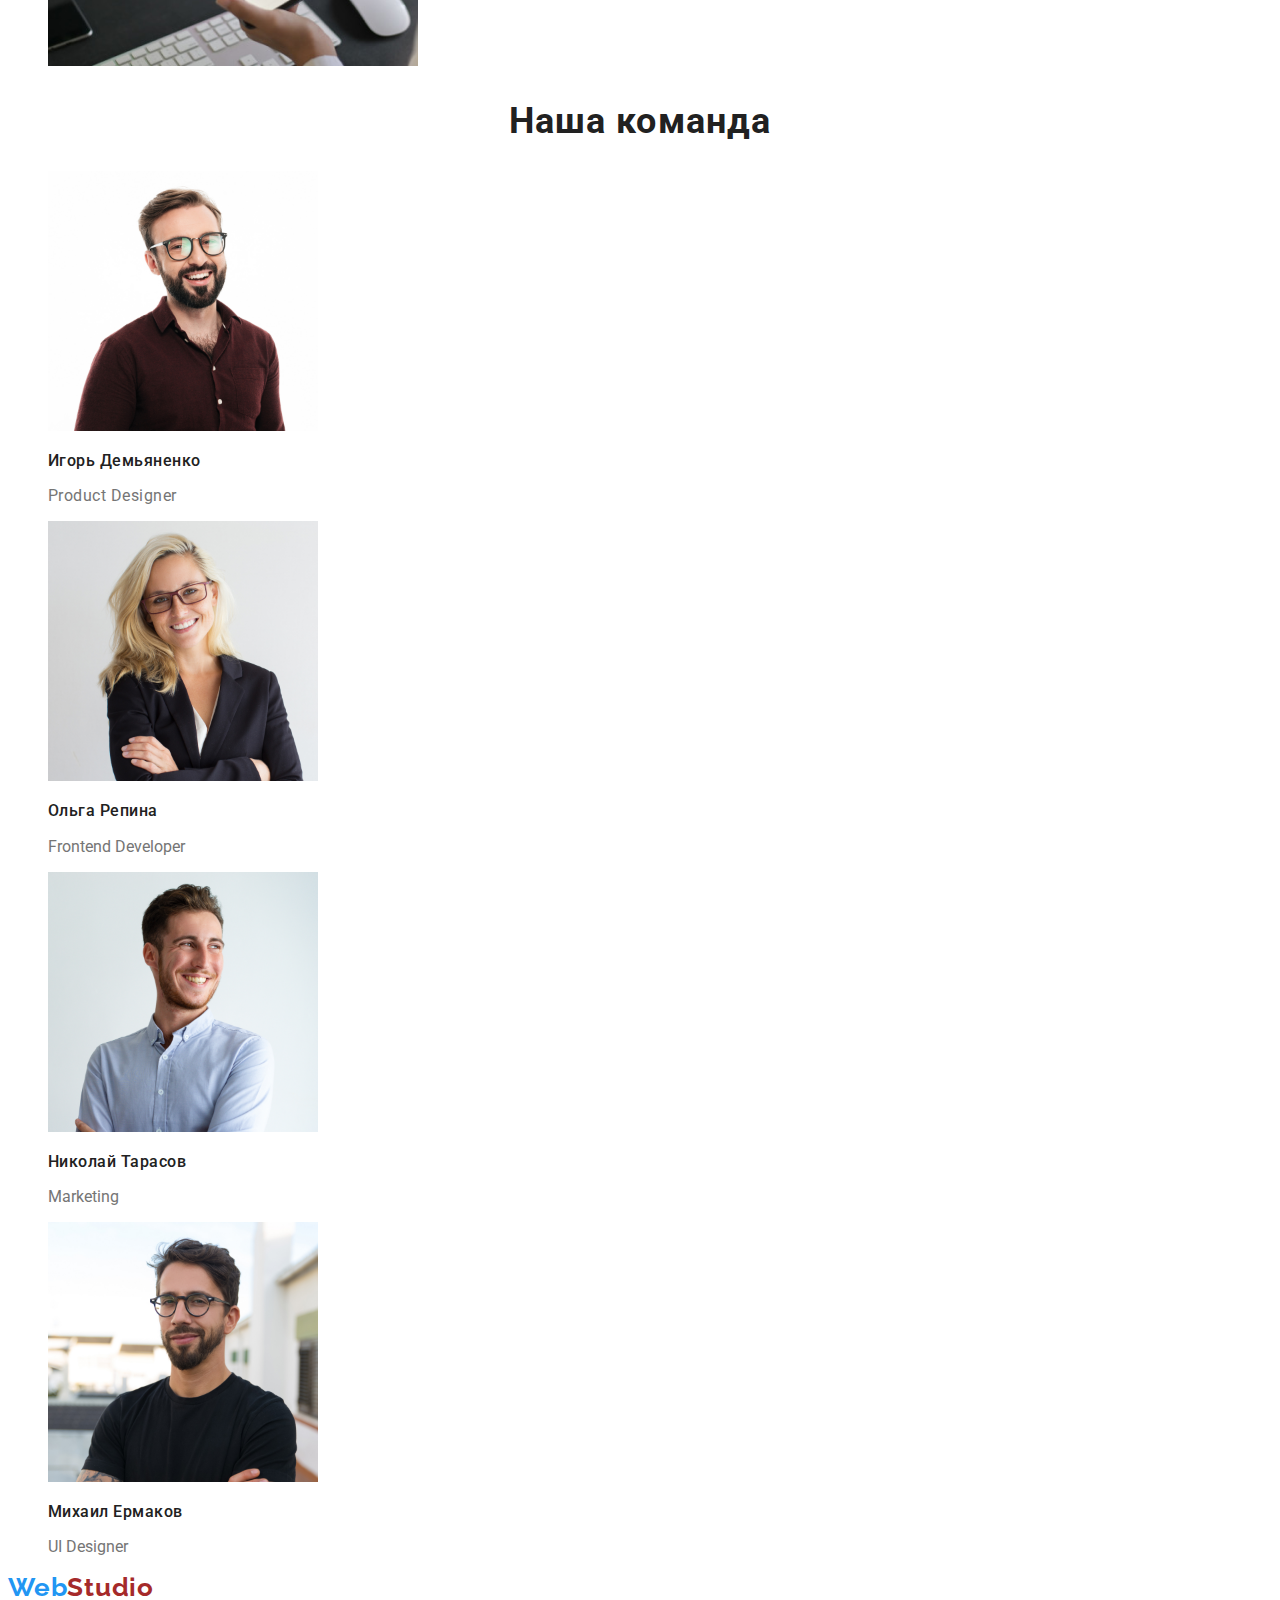
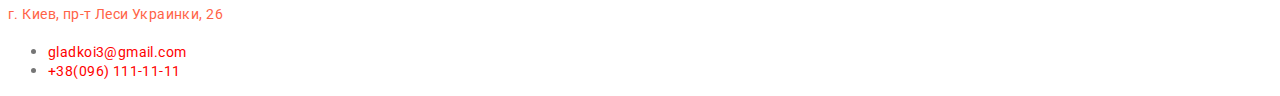
==== commit a56615c6: "Готово" ====
--- a/index.html
+++ b/index.html
@@ -36,7 +36,7 @@
     <main>
         <!-- Герой -->
         <section class="hero">
-            <h1 class="hero-title">Эффективные решения для вашего бизнеса</h1>
+            <h1 class="hero-title">ЭФФЕКТИВНЫЕ РИШЕНИЕ ДЛЯ ВАШЕГО БИЗНЕСА</h1>
             <a href="" class="button current">Заказать услугу</a>
         </section>
         <!-- Преимущества(advantages) -->
--- a/css/css.css
+++ b/css/css.css
@@ -101,6 +101,7 @@
 .advantages .text {
   font-size: 14px;
   line-height: 1.71;
+  letter-spacing: 0.03em;
 }
 
 .advantages .title {
@@ -139,6 +140,7 @@
 
 .addres-text {
   color: tomato /*var{var(--white-text)}*/;
+  font-style: normal;
   font-size: 14px;
   line-height: 1.71;
   letter-spacing: 0.03em;
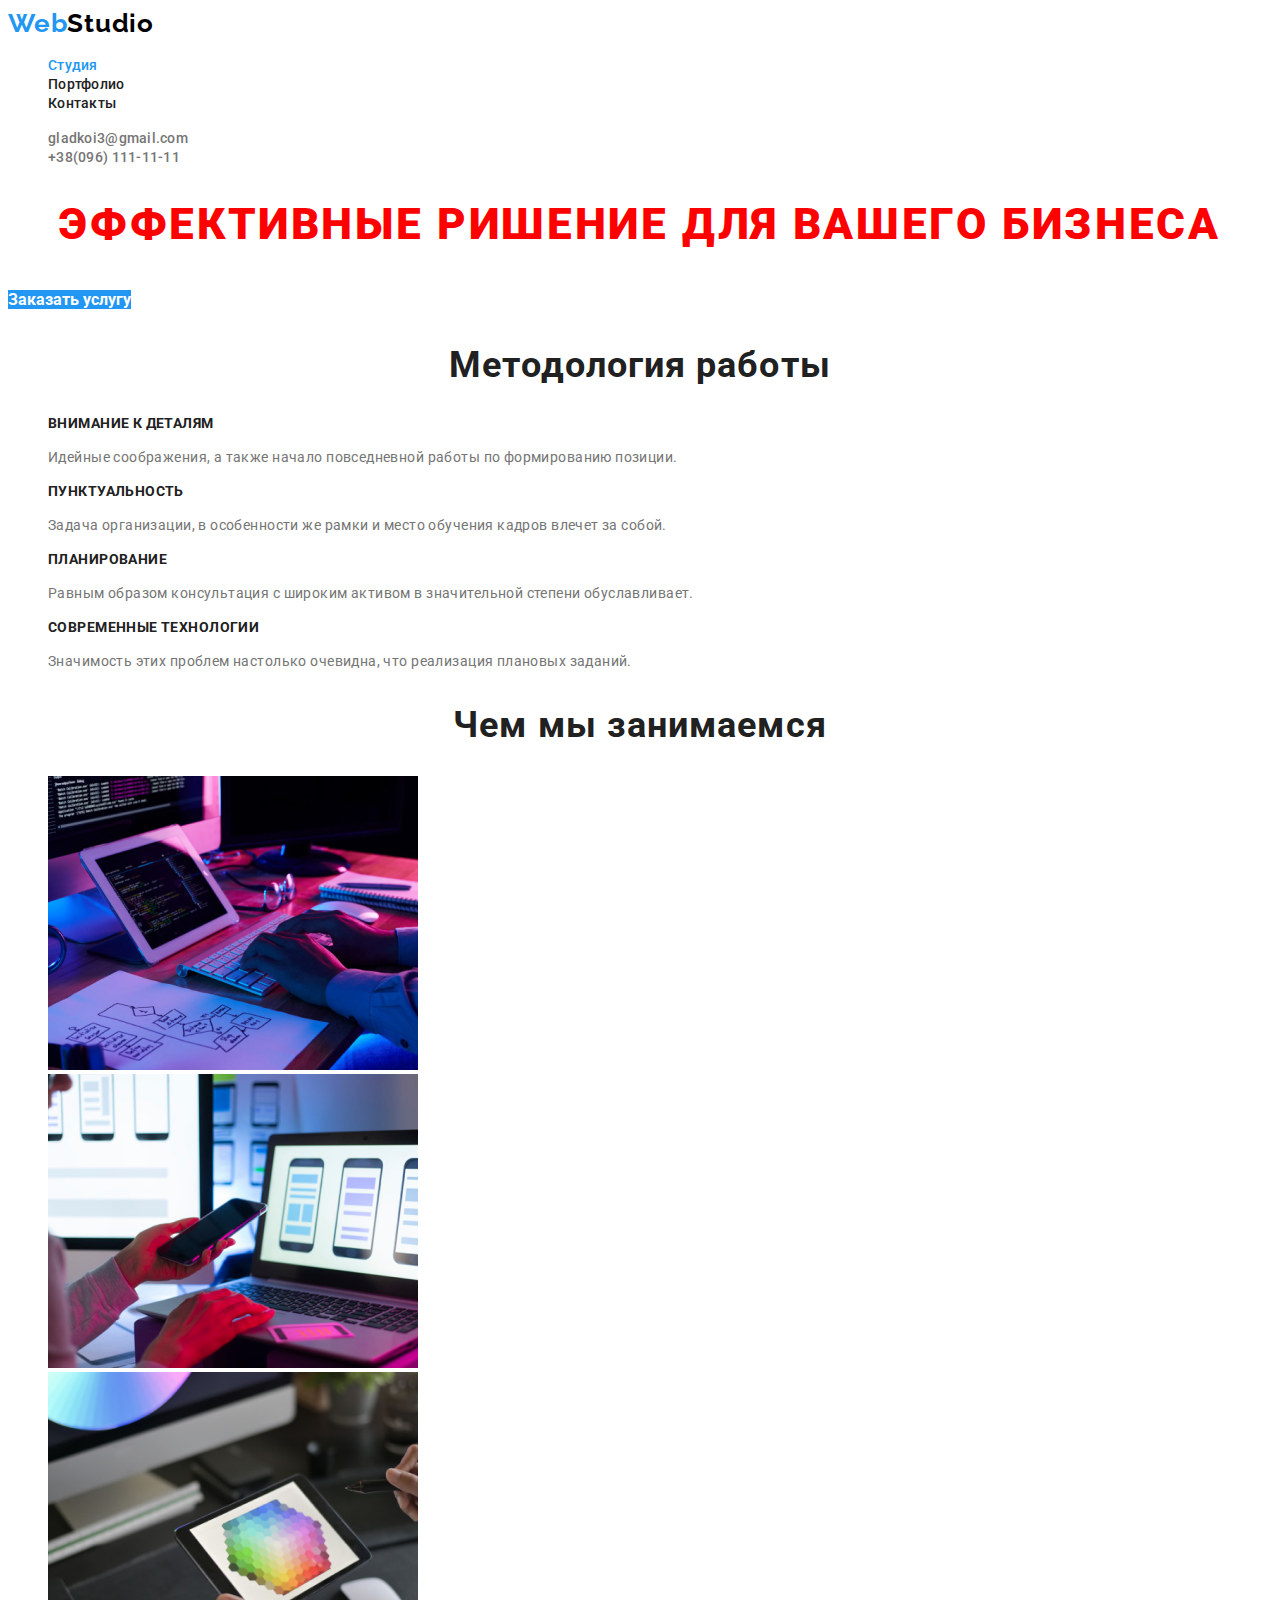
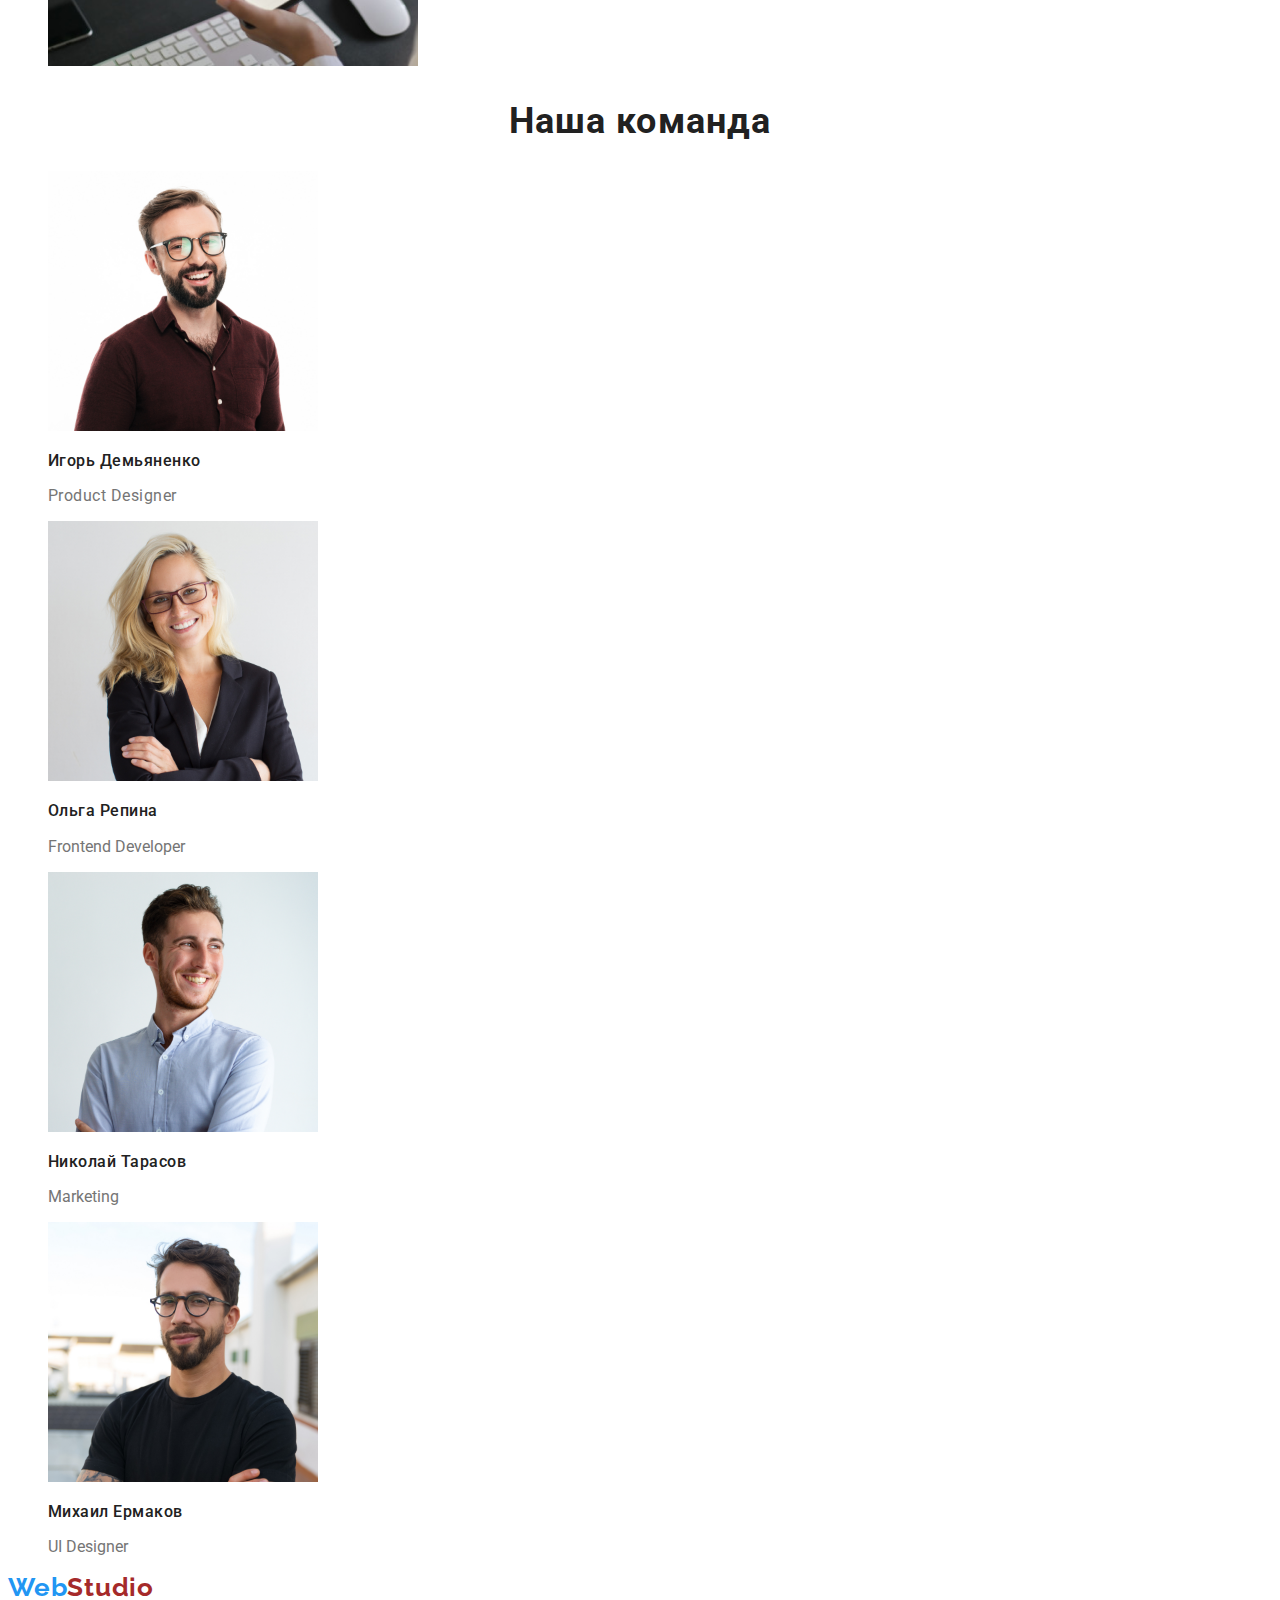
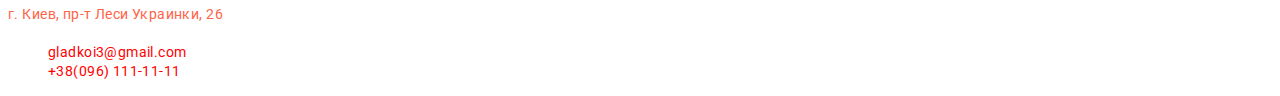
==== commit ea44ded9: "исправил" ====
--- a/index.html
+++ b/index.html
@@ -45,25 +45,25 @@
 
             <ul class="advantages list">
                 <li>
-                    <h3 class="title">Внимание к деталям</h3>
+                    <h3 class="title">ВНИМАНИЕ К ДЕТАЛЯМ</h3>
                     <p class="text">
                         Идейные соображения, а также начало повседневной работы по формированию позиции.
                     </p>
                 </li>
                 <li>
-                    <h3 class="title">Пунктуальность</h3>
+                    <h3 class="title">ПУНКТУАЛЬНОСТЬ</h3>
                     <p class="text">
                         Задача организации, в особенности же рамки и место обучения кадров влечет за собой.
                     </p>
                 </li>
                 <li>
-                    <h3 class="title">Планирование</h3>
+                    <h3 class="title">ПЛАНИРОВАНИЕ</h3>
                     <p class="text">
                         Равным образом консультация с широким активом в значительной степени обуславливает.
                     </p>
                 </li>
                 <li>
-                    <h3 class="title">Современные технологии</h3>
+                    <h3 class="title">СОВРЕМЕННЫЕ ТЕХНОЛОГИИ</h3>
                     <p class="text">
                         Значимость этих проблем настолько очевидна, что реализация плановых заданий. </p>
                 </li>
@@ -127,7 +127,7 @@
     <footer>
         <a href="" class="logo"><span class="logo-accent">Web</span><span class="logo-white">Studio</span> </a>
         <address class="addres-text">г. Киев, пр-т Леси Украинки, 26</address>
-        <ul class="footer">
+        <ul class="footer list">
             <!-- Ссылка на адрес электронной почты  -->
             <li><a href="mailto:gladkoi3@gmail.com " class="link">gladkoi3@gmail.com</a></li>
             <!-- Ссылка на телефонный номер -->
